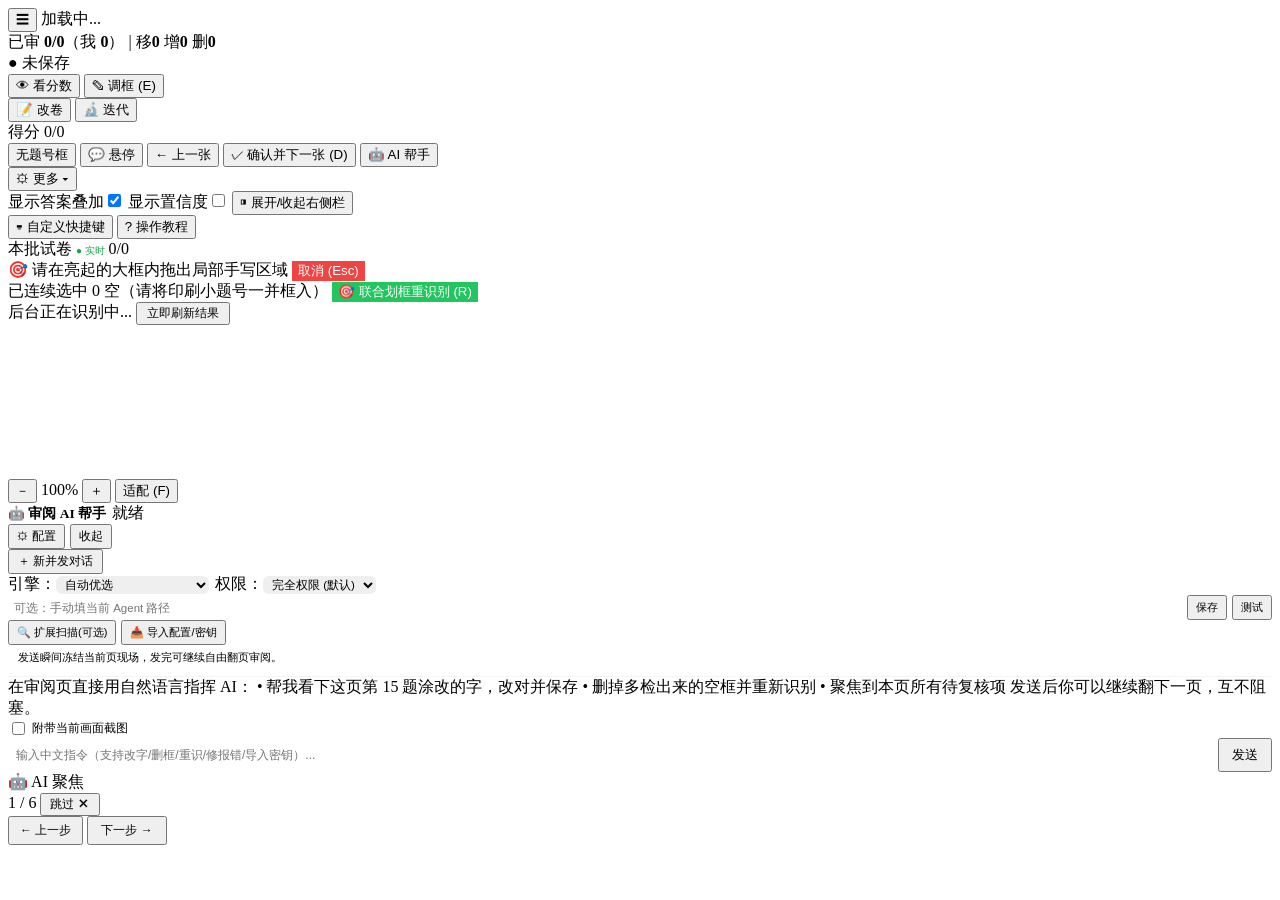
==== apps/review/index.html @ 0983d314 "refactor(review): split monolithic 8904 index.html into modular static assets (pure equivalence)" ====
<!doctype html>
<html lang="zh-CN">
<head>
<meta charset="utf-8">
<meta name="viewport" content="width=device-width, initial-scale=1">
<title>自动改卷 · 审阅与调框工作台</title>
<link rel="stylesheet" href="/asset/vendor/katex/katex.min.css">
<link rel="stylesheet" href="/static/review.css">
</head>
<body>
  <div class="topbar">
    <div class="top-left">
      <button id="btnToggleLeft" title="收起/展开页码栏">☰</button>
      <span class="page-title" id="topPageTitle">加载中...</span>
      <div class="workload-bar" id="workloadBar" title="审阅进度">
        <span>已审 <b id="wlPages">0/0</b>（我 <b id="wlMine">0</b>）</span>
        <span class="wl-edit-part" id="wlEditPart">
          <span class="w-sep">|</span>
          <span>移<b id="wlMove">0</b> 增<b id="wlAdd">0</b> 删<b id="wlDel">0</b></span>
        </span>
      </div>
      <span class="dirty-pill" id="dirtyPill">● 未保存</span>
    </div>

    <div class="top-center">
      <div class="mode-switch" id="modeSwitchPill" data-mode="view">
        <span class="mode-thumb"></span>
        <button class="mode-btn active" id="btnModeView">👁 看分数</button>
        <button class="mode-btn" id="btnModeEdit">✎ 调框 (E)</button>
      </div>
      <div class="work-pill" id="revWorkPill" data-work="grading" title="切换「改试卷模式」与「模型迭代模式」（同步 8888 工作台）">
        <span class="work-pill-thumb"></span>
        <button class="work-pill-btn active" type="button" data-work="grading">📝 改卷</button>
        <button class="work-pill-btn" type="button" data-work="iteration">🔬 迭代</button>
      </div>
      <span class="score-pill" id="topScorePill" title="当前页自动判分汇总">得分 0/0</span>
    </div>

    <div class="top-right">
      <button class="unmatched-pill" id="btnUnmatchedFills" type="button" title="未匹配到大题题号的填空框">无题号框</button>
      <button class="btn-warn" id="btnLowConf" style="display:none;" title="循环定位低置信度项 (L)">⚠ 低置</button>
      <button id="btnFillDisplayMode" title="切换填空题展示：悬停气泡（默认） / 左右双侧总览">💬 悬停</button>
      <button id="btnExportCsv" style="display:none;" title="导出整批成绩汇总 CSV">📊 成绩</button>
      <button id="btnPrev">← 上一张</button>
      <button class="btn-primary" id="btnSubmitNext">✓ 确认并下一张 (D)</button>
      <button class="btn-ai-soft" id="btnReviewAi" title="全局 AI 帮手（同构改题/调框/导入配置/离屏截图，不阻塞审阅）">🤖 AI 帮手</button>
      <div class="more-wrap">
        <button id="btnMoreMenu" title="显示选项、快捷键与教程">⚙ 更多 ▾</button>
        <div class="more-menu" id="moreMenu">
          <label class="more-item"><span>显示答案叠加</span><input type="checkbox" id="chkOverlay" checked></label>
          <label class="more-item"><span>显示置信度</span><input type="checkbox" id="chkConf"></label>
          <button class="more-item" id="btnToggleRight" type="button"><span>◨ 展开/收起右侧栏</span></button>
          <div class="more-sep"></div>
          <button class="more-item" id="btnKeybinds" type="button"><span>⌨ 自定义快捷键</span></button>
          <button class="more-item" id="btnGuide" type="button"><span>? 操作教程</span></button>
        </div>
      </div>
    </div>
  </div>

  <div class="workspace">
    <!-- 左栏：多人实时同步完整试卷列表 -->
    <aside class="sidebar-left" id="sidebarLeft">
      <div class="side-head">
        <span>本批试卷 <span id="liveSyncDot" title="每 3 秒自动同步多人审阅进度与锁定状态" style="color:#16a34a;font-size:10px;">● 实时</span></span>
        <span id="leftSummary">0/0</span>
      </div>
      <div class="page-list" id="pageList"></div>
    </aside>

    <!-- 中栏：绝对主视觉原卷画布 + 框内答案贴条叠层 -->
    <main class="stage-wrap">
      <div class="subbox-hud" id="subboxHud">
        <span id="subboxHudText">🎯 请在亮起的大框内拖出局部手写区域</span>
        <button id="btnCancelSubbox" type="button" style="background:#ef4444;color:#fff;border:none;">取消 (Esc)</button>
      </div>
      <div class="multi-blank-bar" id="multiBlankBar">
        <span id="multiBlankText">已连续选中 0 空（请将印刷小题号一并框入）</span>
        <button id="btnStartMultiSubbox" type="button" style="background:#22c55e;color:#fff;border:none;">🎯 联合划框重识别 (R)</button>
        <button id="btnClearMultiSel" type="button" style="background:rgba(255,255,255,0.18);color:#fff;border:none;">清空</button>
      </div>
      <div class="live-run-banner" id="liveRunBanner">
        <span id="liveRunBannerText">后台正在识别中...</span>
        <button id="btnRefreshNow" style="padding:2px 9px;font-size:11.5px;">立即刷新结果</button>
      </div>
      <div class="canvas-host" id="canvasHost">
        <canvas id="paperCanvas"></canvas>
        <div class="overlay-layer" id="overlayLayer"></div>
      </div>
      <div class="canvas-float-bar">
        <button id="btnZoomOut" title="缩小">－</button>
        <span class="zoom-val" id="zoomLabel">100%</span>
        <button id="btnZoomIn" title="放大">＋</button>
        <button id="btnFit">适配 (F)</button>
        <span id="canvasHint"></span>
      </div>
    </main>

    <!-- 右栏：看答案模式默认收起，调框模式自动展开 -->
    <aside class="sidebar-right collapsed" id="sidebarRight">
      <div class="right-scroll" id="rightBody"></div>
    </aside>
  </div>

  <!-- 8904 全局非阻塞 AI 帮手抽屉 -->
  <aside class="rev-ai-drawer hidden" id="reviewAiDrawer" aria-label="审阅 AI 帮手抽屉">
    <div class="rev-ai-head">
      <div style="display:flex;align-items:center;gap:6px">
        <strong style="font-size:13.5px">🤖 审阅 AI 帮手</strong>
        <span class="badge badge-todo" id="revAiBadge">就绪</span>
      </div>
      <div style="display:flex;gap:5px">
        <button id="btnRevAiCfg" type="button" style="padding:3px 7px;font-size:11.5px">⚙ 配置</button>
        <button id="btnRevAiClose" type="button" style="padding:3px 7px;font-size:11.5px">收起</button>
      </div>
    </div>
    <div class="rev-ai-tabs" id="revAiTabs">
      <button id="btnRevNewChat" type="button" style="padding:3px 8px;font-size:11.5px">＋ 新并发对话</button>
    </div>
    <div class="rev-ai-cfg hidden" id="revAiCfg">
      <div style="display:flex;gap:6px;flex-wrap:wrap;align-items:center">
        <label>引擎：<select id="revAiProvider" style="padding:2px 5px;border:1px solid var(--line);border-radius:6px;font-size:11.5px">
          <option value="auto">自动优选</option>
          <option value="zcode">ZCode (智谱)</option>
          <option value="opencode">OpenCode</option>
          <option value="workbuddy">WorkBuddy/CodeBuddy</option>
          <option value="doubao">豆包 / Trae CLI</option>
          <option value="antigravity">Antigravity (agy)</option>
          <option value="custom">自定义模板</option>
        </select></label>
        <label>权限：<select id="revAiMode" style="padding:2px 5px;border:1px solid var(--line);border-radius:6px;font-size:11.5px">
          <option value="yolo" selected>完全权限 (默认)</option>
          <option value="guarded">受控 (guarded)</option>
          <option value="plan">仅诊断 (plan)</option>
        </select></label>
      </div>
      <div style="display:flex;gap:5px;align-items:center">
        <input id="revAiPathInput" type="text" placeholder="可选：手动填当前 Agent 路径" style="flex:1;padding:3px 6px;border:1px solid var(--line);border-radius:6px;font-size:11.5px">
        <button id="btnRevSavePath" type="button" style="padding:3px 7px;font-size:11px">保存</button>
        <button id="btnRevTestAgent" type="button" style="padding:3px 7px;font-size:11px">测试</button>
      </div>
      <div style="display:flex;gap:5px;align-items:center;flex-wrap:wrap">
        <button id="btnRevDeepScan" type="button" style="padding:3px 7px;font-size:11px">🔍 扩展扫描(可选)</button>
        <button id="btnRevImportCfg" type="button" style="padding:3px 7px;font-size:11px">📥 导入配置/密钥</button>
        <input id="revCfgFile" type="file" accept=".json,.env,.txt" style="display:none">
        <span id="revAiScanMsg" style="color:var(--muted);font-size:11px"></span>
      </div>
    </div>
    <div id="revAiHint" style="padding:5px 10px;border-bottom:1px solid var(--line-soft);font-size:11px;color:var(--muted);background:#fff">发送瞬间冻结当前页现场，发完可继续自由翻页审阅。</div>
    <div id="revAiMeta" style="padding:3px 10px;font-size:10.5px;color:var(--muted);background:#fff;border-bottom:1px solid #f1f5f9"></div>
    <div class="rev-ai-body" id="revAiBody">
      <div class="rev-ai-msg assistant">在审阅页直接用自然语言指挥 AI：
• 帮我看下这页第 15 题涂改的字，改对并保存
• 删掉多检出来的空框并重新识别
• 聚焦到本页所有待复核项
发送后你可以继续翻下一页，互不阻塞。</div>
    </div>
    <div class="rev-ai-foot">
      <div style="display:flex;justify-content:space-between;align-items:center;font-size:11.5px">
        <label style="display:inline-flex;align-items:center;gap:4px;color:var(--muted);cursor:pointer" title="默认仅传文字快照，AI 需要时自动调 capture 截高清试卷图或 UI 图；勾选后发送即附带实时截图并精简提示词">
          <input id="chkRevAiShot" type="checkbox"> 附带当前画面截图
        </label>
        <button id="btnRevAiStop" type="button" class="btn-danger" style="display:none;padding:2px 8px;font-size:11px">■ 停止</button>
      </div>
      <div style="display:flex;gap:6px">
        <input id="revAiInput" type="text" placeholder="输入中文指令（支持改字/删框/重识/修报错/导入密钥）..." style="flex:1;padding:6px 8px;border:1px solid var(--line);border-radius:8px;font-size:12px">
        <button class="btn-primary" id="btnRevAiSend" type="button" style="padding:6px 12px">发送</button>
      </div>
    </div>
  </aside>
  <div class="rev-focus-ring hidden" id="revFocusRing"><span class="rev-focus-tag" id="revFocusTag">🤖 AI 聚焦</span></div>

  <!-- 游戏风键位设置弹窗（支持主/副双键位 + 鼠标手势说明） -->
  <dialog class="kb-dlg" id="kbDialog">
    <div style="display:flex;justify-content:space-between;align-items:center;">
      <h3 style="margin:0;font-size:16px;">⌨ 自定义快捷键（主/副双键位）</h3>
      <button id="btnCloseKb">关闭</button>
    </div>
    <div class="kb-mouse-tip">
      <b>鼠标手势（全模式自动兼容，与标注工具手感一致）：</b><br>
      • <b>调框画新框 / 选中</b>：<b>左键长按拖动</b>直接画新框（在大框内部也能直接划）；<b>左键单击</b>选中框，选中后拖边/角缩放、拖框内移动（Esc 取消选中）<br>
      • <b>平移画布</b>：鼠标<b>中键拖动</b>（CAD 习惯）或 <b>右键拖动</b> 或 <b>空格+左键拖动</b><br>
      • <b>删框（调框模式）</b>：<b>右键短按单击</b>框直接删除并消卡（拖动则平移，互不冲突）<br>
      • <b>临时透视原图</b>：按住 <b>Alt</b> 暂时隐藏答案浮层，松开恢复
    </div>
    <div style="font-size:12px;color:var(--muted);margin-top:8px;">左键点击任意槽位后按新键盘键绑定；<b>右键点击槽位</b>可清空该键位（每个操作可同时绑主/副两个键）。</div>
    <div class="kb-list" id="kbList"></div>
    <div style="display:flex;justify-content:space-between;align-items:center;">
      <button id="btnResetKb">恢复默认键位</button>
      <button class="btn-primary" id="btnDoneKb">完成</button>
    </div>
  </dialog>

  <!-- 交互式同步聚光灯新手引导 -->
  <div class="tour-spotlight" id="tourSpot"></div>
  <div class="tour-pop" id="tourPop">
    <div class="tour-head">
      <span class="tour-step-badge" id="tourStepBadge">1 / 6</span>
      <button id="tourClose" style="padding:2px 8px;font-size:11.5px;">跳过 ✕</button>
    </div>
    <div class="tour-title" id="tourTitle"></div>
    <div class="tour-desc" id="tourDesc"></div>
    <div class="tour-try-row" id="tourTryRow" style="display:none;"></div>
    <div class="tour-foot">
      <button id="tourPrev" style="padding:4px 10px;font-size:12px;">← 上一步</button>
      <button class="btn-primary" id="tourNext" style="padding:4px 12px;font-size:12px;">下一步 →</button>
    </div>
  </div>

  <div class="toast" id="toast"></div>

<script src="/asset/vendor/katex/katex.min.js"></script>
<script>const TOKEN='__TOKEN__';</script>
<script src="/static/state.js"></script>
<script src="/static/pages.js"></script>
<script src="/static/overlay.js"></script>
<script src="/static/right_panel.js"></script>
<script src="/static/canvas.js"></script>
<script src="/static/interact.js"></script>
<script src="/static/controls.js"></script>
<script src="/static/ai_drawer.js"></script>
</body>
</html>
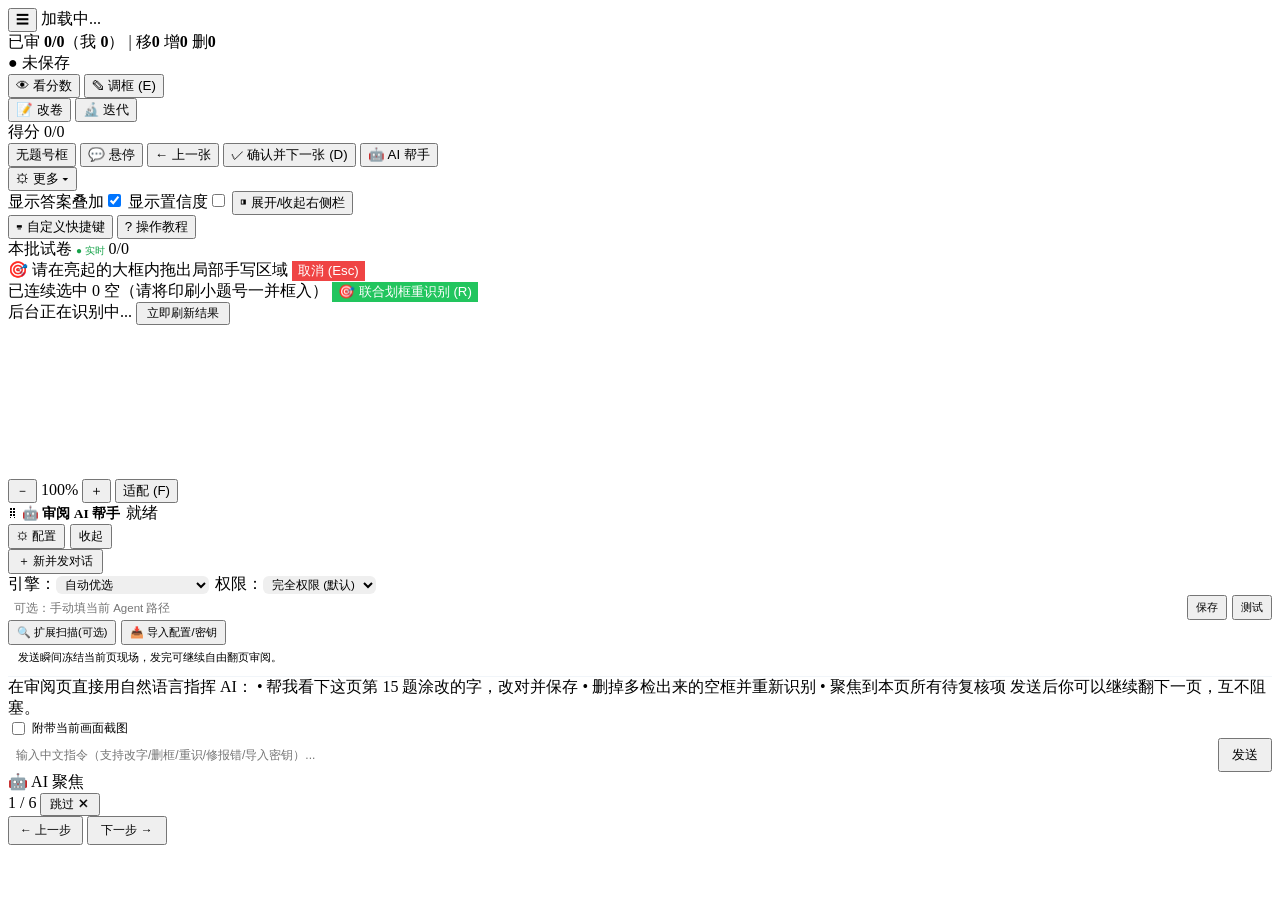
==== commit e701ee5b: "feat(review): fix hover popover pin, replace floating overview with docked right panel, add shared d" ====
--- a/apps/review/index.html
+++ b/apps/review/index.html
@@ -39,7 +39,7 @@
     <div class="top-right">
       <button class="unmatched-pill" id="btnUnmatchedFills" type="button" title="未匹配到大题题号的填空框">无题号框</button>
       <button class="btn-warn" id="btnLowConf" style="display:none;" title="循环定位低置信度项 (L)">⚠ 低置</button>
-      <button id="btnFillDisplayMode" title="切换填空题展示：悬停气泡（默认） / 左右双侧总览">💬 悬停</button>
+      <button id="btnFillDisplayMode" title="切换填空题展示：悬停气泡（点框固定） / 右侧整页总览栏">💬 悬停</button>
       <button id="btnExportCsv" style="display:none;" title="导出整批成绩汇总 CSV">📊 成绩</button>
       <button id="btnPrev">← 上一张</button>
       <button class="btn-primary" id="btnSubmitNext">✓ 确认并下一张 (D)</button>
@@ -102,10 +102,11 @@
     </aside>
   </div>
 
-  <!-- 8904 全局非阻塞 AI 帮手抽屉 -->
+  <!-- 8904 全局非阻塞 AI 帮手抽屉（支持拖拽与右下角缩放） -->
   <aside class="rev-ai-drawer hidden" id="reviewAiDrawer" aria-label="审阅 AI 帮手抽屉">
-    <div class="rev-ai-head">
+    <div class="rev-ai-head" id="revAiDrawerHead" title="按住此处拖动位置 · 双击复位">
       <div style="display:flex;align-items:center;gap:6px">
+        <span class="rev-ai-grip" aria-hidden="true">⠿</span>
         <strong style="font-size:13.5px">🤖 审阅 AI 帮手</strong>
         <span class="badge badge-todo" id="revAiBadge">就绪</span>
       </div>
@@ -167,6 +168,7 @@
         <button class="btn-primary" id="btnRevAiSend" type="button" style="padding:6px 12px">发送</button>
       </div>
     </div>
+    <div class="rev-ai-resize-handle" id="revAiResizeHandle" title="拖动调整窗口大小"></div>
   </aside>
   <div class="rev-focus-ring hidden" id="revFocusRing"><span class="rev-focus-tag" id="revFocusTag">🤖 AI 聚焦</span></div>
 
@@ -218,6 +220,7 @@
 <script src="/static/canvas.js"></script>
 <script src="/static/interact.js"></script>
 <script src="/static/controls.js"></script>
+<script src="/shared/draggable_drawer.js"></script>
 <script src="/static/ai_drawer.js"></script>
 </body>
 </html>
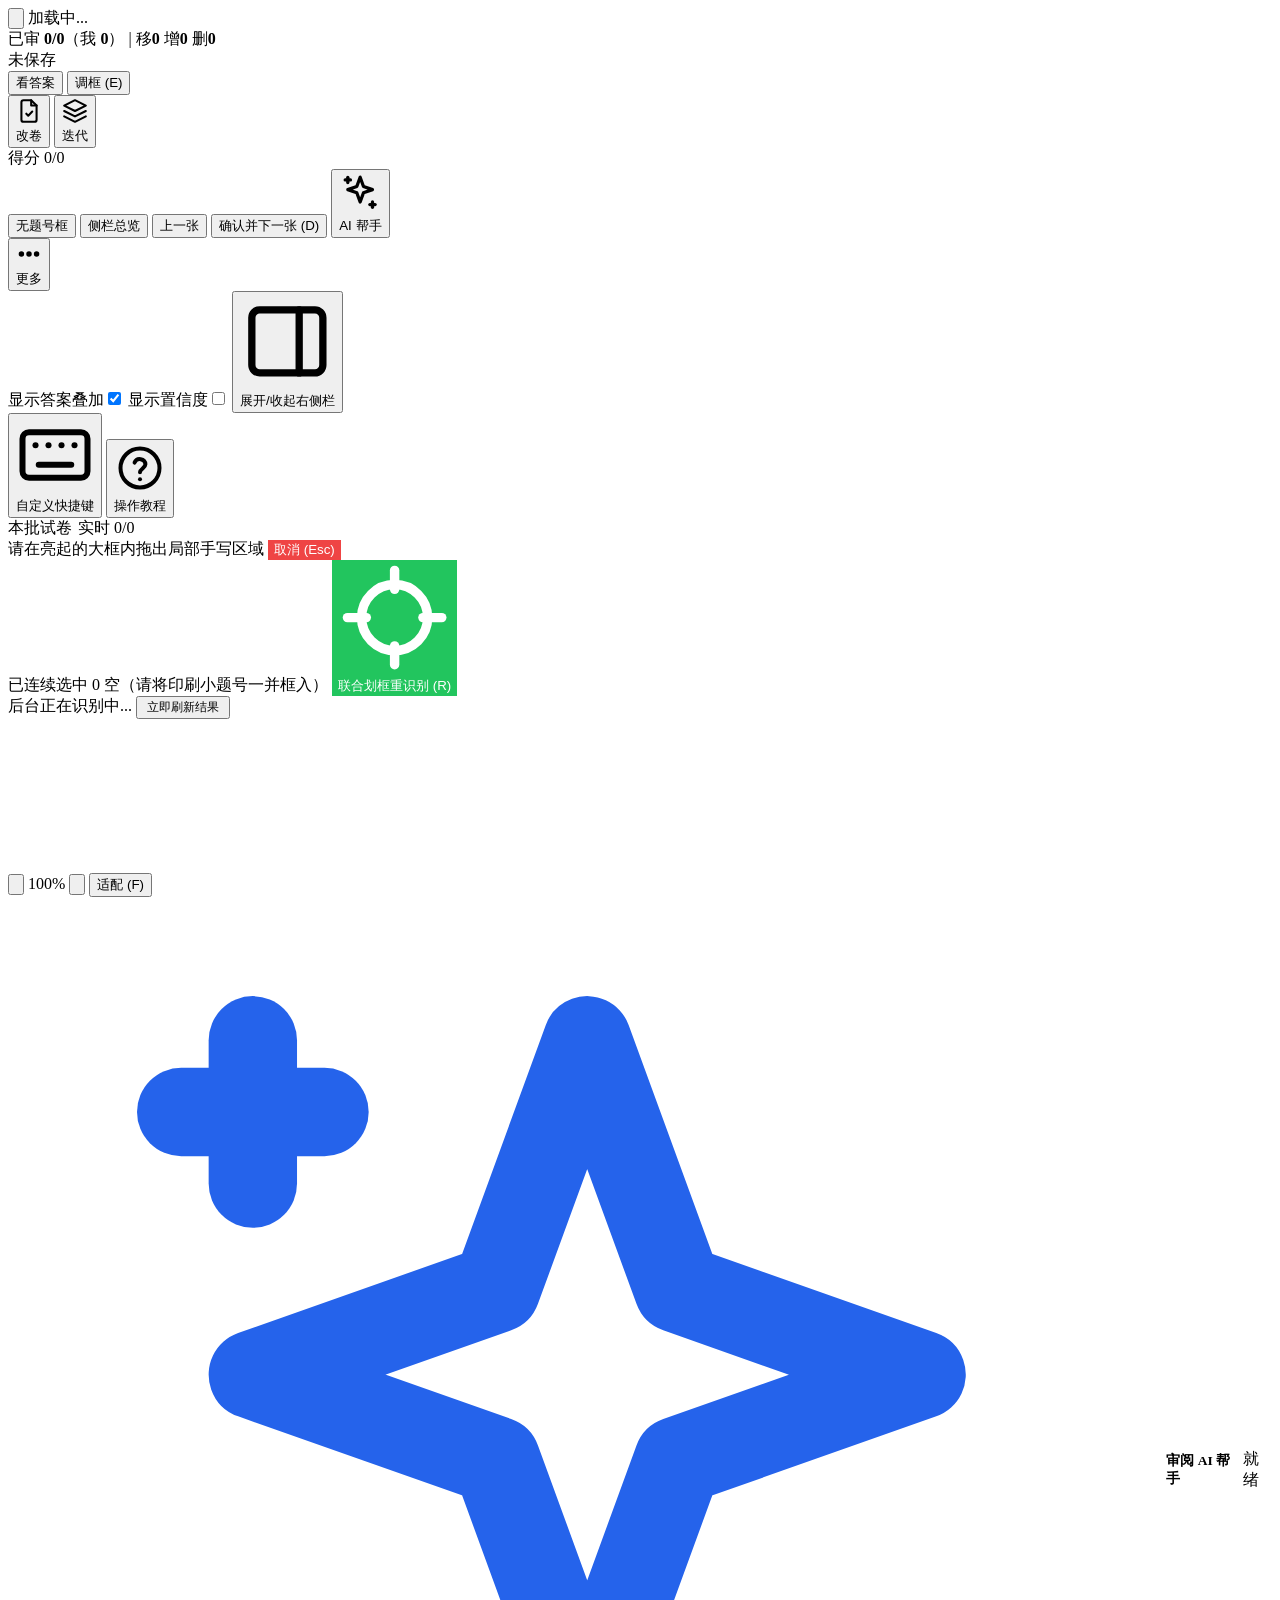
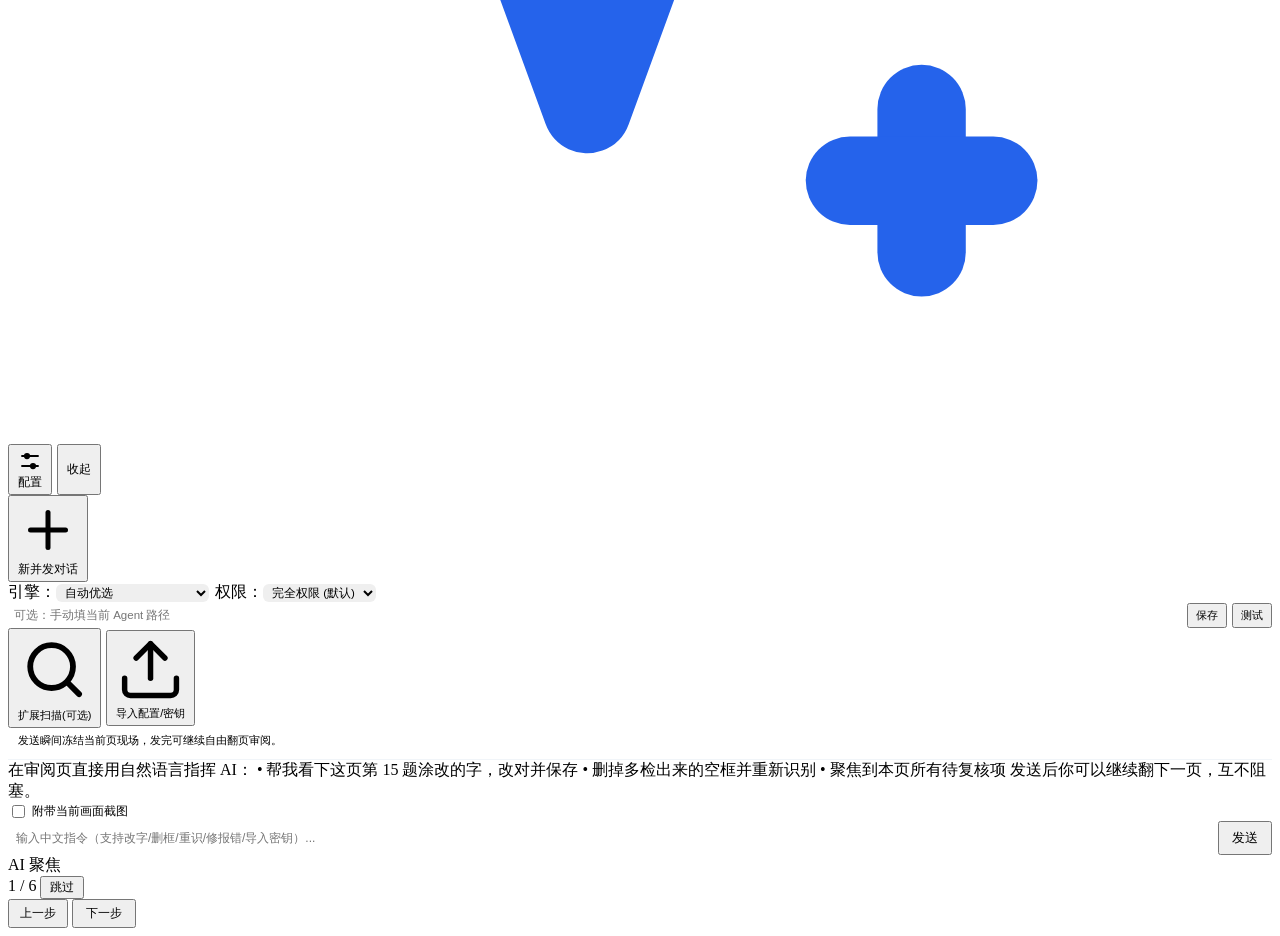
==== commit b6a08448: "polish(review): spotlight hover dim/mask, overview hover popovers, larger pills, SVG icons" ====
--- a/apps/review/index.html
+++ b/apps/review/index.html
@@ -10,7 +10,7 @@
 <body>
   <div class="topbar">
     <div class="top-left">
-      <button id="btnToggleLeft" title="收起/展开页码栏">☰</button>
+      <button id="btnToggleLeft" class="btn-icon" title="收起/展开页码栏"><svg class="ui-ico" viewBox="0 0 24 24" fill="none" stroke="currentColor" stroke-width="1.85" stroke-linecap="round" stroke-linejoin="round" aria-hidden="true"><rect x="3" y="4" width="18" height="16" rx="2"/><line x1="9" y1="4" x2="9" y2="20"/></svg></button>
       <span class="page-title" id="topPageTitle">加载中...</span>
       <div class="workload-bar" id="workloadBar" title="审阅进度">
         <span>已审 <b id="wlPages">0/0</b>（我 <b id="wlMine">0</b>）</span>
@@ -19,40 +19,40 @@
           <span>移<b id="wlMove">0</b> 增<b id="wlAdd">0</b> 删<b id="wlDel">0</b></span>
         </span>
       </div>
-      <span class="dirty-pill" id="dirtyPill">● 未保存</span>
+      <span class="dirty-pill" id="dirtyPill"><i class="status-dot warn"></i>未保存</span>
     </div>
 
     <div class="top-center">
       <div class="mode-switch" id="modeSwitchPill" data-mode="view">
         <span class="mode-thumb"></span>
-        <button class="mode-btn active" id="btnModeView">👁 看分数</button>
-        <button class="mode-btn" id="btnModeEdit">✎ 调框 (E)</button>
+        <button class="mode-btn active" id="btnModeView">看答案</button>
+        <button class="mode-btn" id="btnModeEdit">调框 (E)</button>
       </div>
       <div class="work-pill" id="revWorkPill" data-work="grading" title="切换「改试卷模式」与「模型迭代模式」（同步 8888 工作台）">
         <span class="work-pill-thumb"></span>
-        <button class="work-pill-btn active" type="button" data-work="grading">📝 改卷</button>
-        <button class="work-pill-btn" type="button" data-work="iteration">🔬 迭代</button>
+        <button class="work-pill-btn active" type="button" data-work="grading"><svg class="ui-ico ui-ico-sm" viewBox="0 0 24 24" fill="none" stroke="currentColor" stroke-width="1.9" stroke-linecap="round" stroke-linejoin="round" aria-hidden="true"><path d="M14 2H7a2 2 0 0 0-2 2v16a2 2 0 0 0 2 2h10a2 2 0 0 0 2-2V7Z"/><path d="M14 2v5h5"/><path d="m9.5 14.5 1.8 1.8 3.7-3.8"/></svg><span>改卷</span></button>
+        <button class="work-pill-btn" type="button" data-work="iteration"><svg class="ui-ico ui-ico-sm" viewBox="0 0 24 24" fill="none" stroke="currentColor" stroke-width="1.9" stroke-linecap="round" stroke-linejoin="round" aria-hidden="true"><polygon points="12 2 2 7 12 12 22 7 12 2"/><polyline points="2 12 12 17 22 12"/><polyline points="2 17 12 22 22 17"/></svg><span>迭代</span></button>
       </div>
       <span class="score-pill" id="topScorePill" title="当前页自动判分汇总">得分 0/0</span>
     </div>
 
     <div class="top-right">
       <button class="unmatched-pill" id="btnUnmatchedFills" type="button" title="未匹配到大题题号的填空框">无题号框</button>
-      <button class="btn-warn" id="btnLowConf" style="display:none;" title="循环定位低置信度项 (L)">⚠ 低置</button>
-      <button id="btnFillDisplayMode" title="切换填空题展示：悬停气泡（点框固定） / 右侧整页总览栏">💬 悬停</button>
-      <button id="btnExportCsv" style="display:none;" title="导出整批成绩汇总 CSV">📊 成绩</button>
-      <button id="btnPrev">← 上一张</button>
-      <button class="btn-primary" id="btnSubmitNext">✓ 确认并下一张 (D)</button>
-      <button class="btn-ai-soft" id="btnReviewAi" title="全局 AI 帮手（同构改题/调框/导入配置/离屏截图，不阻塞审阅）">🤖 AI 帮手</button>
+      <button class="btn-warn" id="btnLowConf" style="display:none;" title="循环定位低置信度项 (L)">低置</button>
+      <button id="btnFillDisplayMode" title="展开或收起右侧整页答案总览栏（展开与收起时，卷面悬停与点击固定看答案均可用）">侧栏总览</button>
+      <button id="btnExportCsv" style="display:none;" title="导出整批成绩汇总 CSV"><svg class="ui-ico" viewBox="0 0 24 24" fill="none" stroke="currentColor" stroke-width="1.85" stroke-linecap="round" stroke-linejoin="round" aria-hidden="true"><path d="M21 15v4a2 2 0 0 1-2 2H5a2 2 0 0 1-2-2v-4"/><polyline points="7 10 12 15 17 10"/><line x1="12" y1="15" x2="12" y2="3"/></svg><span>成绩</span></button>
+      <button id="btnPrev">上一张</button>
+      <button class="btn-primary" id="btnSubmitNext">确认并下一张 (D)</button>
+      <button class="btn-ai-soft" id="btnReviewAi" title="全局 AI 帮手（同构改题/调框/导入配置/离屏截图，不阻塞审阅）"><svg class="ui-ico" viewBox="0 0 24 24" fill="none" stroke="currentColor" stroke-width="1.85" stroke-linecap="round" stroke-linejoin="round" aria-hidden="true"><path d="m12 3-1.9 5.2L5 10l5.1 1.8L12 17l1.9-5.2L19 10l-5.1-1.8Z"/><path d="M5 3v3"/><path d="M3.5 4.5h3"/><path d="M19 17v3"/><path d="M17.5 18.5h3"/></svg><span>AI 帮手</span></button>
       <div class="more-wrap">
-        <button id="btnMoreMenu" title="显示选项、快捷键与教程">⚙ 更多 ▾</button>
+        <button id="btnMoreMenu" title="显示选项、快捷键与教程"><svg class="ui-ico" viewBox="0 0 24 24" fill="none" stroke="currentColor" stroke-width="1.85" stroke-linecap="round" stroke-linejoin="round" aria-hidden="true"><circle cx="5" cy="12" r="1.6" fill="currentColor"/><circle cx="12" cy="12" r="1.6" fill="currentColor"/><circle cx="19" cy="12" r="1.6" fill="currentColor"/></svg><span>更多</span></button>
         <div class="more-menu" id="moreMenu">
           <label class="more-item"><span>显示答案叠加</span><input type="checkbox" id="chkOverlay" checked></label>
           <label class="more-item"><span>显示置信度</span><input type="checkbox" id="chkConf"></label>
-          <button class="more-item" id="btnToggleRight" type="button"><span>◨ 展开/收起右侧栏</span></button>
+          <button class="more-item" id="btnToggleRight" type="button"><span class="more-item-label"><svg class="ui-ico" viewBox="0 0 24 24" fill="none" stroke="currentColor" stroke-width="1.85" stroke-linecap="round" stroke-linejoin="round" aria-hidden="true"><rect x="3" y="4" width="18" height="16" rx="2"/><line x1="15" y1="4" x2="15" y2="20"/></svg>展开/收起右侧栏</span></button>
           <div class="more-sep"></div>
-          <button class="more-item" id="btnKeybinds" type="button"><span>⌨ 自定义快捷键</span></button>
-          <button class="more-item" id="btnGuide" type="button"><span>? 操作教程</span></button>
+          <button class="more-item" id="btnKeybinds" type="button"><span class="more-item-label"><svg class="ui-ico" viewBox="0 0 24 24" fill="none" stroke="currentColor" stroke-width="1.85" stroke-linecap="round" stroke-linejoin="round" aria-hidden="true"><rect x="2" y="5" width="20" height="14" rx="2"/><line x1="6" y1="9" x2="6.01" y2="9"/><line x1="10" y1="9" x2="10.01" y2="9"/><line x1="14" y1="9" x2="14.01" y2="9"/><line x1="18" y1="9" x2="18.01" y2="9"/><line x1="7" y1="15" x2="17" y2="15"/></svg>自定义快捷键</span></button>
+          <button class="more-item" id="btnGuide" type="button"><span class="more-item-label"><svg class="ui-ico" viewBox="0 0 24 24" fill="none" stroke="currentColor" stroke-width="1.85" stroke-linecap="round" stroke-linejoin="round" aria-hidden="true"><circle cx="12" cy="12" r="9"/><path d="M9.5 9.5a2.6 2.6 0 0 1 5 .8c0 1.7-2.5 2.1-2.5 3.7"/><line x1="12" y1="17.2" x2="12.01" y2="17.2"/></svg>操作教程</span></button>
         </div>
       </div>
     </div>
@@ -62,7 +62,7 @@
     <!-- 左栏：多人实时同步完整试卷列表 -->
     <aside class="sidebar-left" id="sidebarLeft">
       <div class="side-head">
-        <span>本批试卷 <span id="liveSyncDot" title="每 3 秒自动同步多人审阅进度与锁定状态" style="color:#16a34a;font-size:10px;">● 实时</span></span>
+        <span style="display:inline-flex;align-items:center;gap:6px;">本批试卷 <span id="liveSyncDot" title="每 3 秒自动同步多人审阅进度与锁定状态" class="live-sync-tag"><i class="status-dot ok"></i>实时</span></span>
         <span id="leftSummary">0/0</span>
       </div>
       <div class="page-list" id="pageList"></div>
@@ -71,12 +71,12 @@
     <!-- 中栏：绝对主视觉原卷画布 + 框内答案贴条叠层 -->
     <main class="stage-wrap">
       <div class="subbox-hud" id="subboxHud">
-        <span id="subboxHudText">🎯 请在亮起的大框内拖出局部手写区域</span>
+        <span id="subboxHudText">请在亮起的大框内拖出局部手写区域</span>
         <button id="btnCancelSubbox" type="button" style="background:#ef4444;color:#fff;border:none;">取消 (Esc)</button>
       </div>
       <div class="multi-blank-bar" id="multiBlankBar">
         <span id="multiBlankText">已连续选中 0 空（请将印刷小题号一并框入）</span>
-        <button id="btnStartMultiSubbox" type="button" style="background:#22c55e;color:#fff;border:none;">🎯 联合划框重识别 (R)</button>
+        <button id="btnStartMultiSubbox" type="button" style="background:#22c55e;color:#fff;border:none;"><svg class="ui-ico ui-ico-sm" viewBox="0 0 24 24" fill="none" stroke="currentColor" stroke-width="2" stroke-linecap="round" stroke-linejoin="round" aria-hidden="true"><circle cx="12" cy="12" r="7"/><line x1="12" y1="2" x2="12" y2="6"/><line x1="12" y1="18" x2="12" y2="22"/><line x1="2" y1="12" x2="6" y2="12"/><line x1="18" y1="12" x2="22" y2="12"/></svg><span>联合划框重识别 (R)</span></button>
         <button id="btnClearMultiSel" type="button" style="background:rgba(255,255,255,0.18);color:#fff;border:none;">清空</button>
       </div>
       <div class="live-run-banner" id="liveRunBanner">
@@ -88,15 +88,15 @@
         <div class="overlay-layer" id="overlayLayer"></div>
       </div>
       <div class="canvas-float-bar">
-        <button id="btnZoomOut" title="缩小">－</button>
+        <button id="btnZoomOut" class="btn-icon-sm" title="缩小"><svg class="ui-ico ui-ico-sm" viewBox="0 0 24 24" fill="none" stroke="currentColor" stroke-width="2.1" stroke-linecap="round" aria-hidden="true"><line x1="5" y1="12" x2="19" y2="12"/></svg></button>
         <span class="zoom-val" id="zoomLabel">100%</span>
-        <button id="btnZoomIn" title="放大">＋</button>
+        <button id="btnZoomIn" class="btn-icon-sm" title="放大"><svg class="ui-ico ui-ico-sm" viewBox="0 0 24 24" fill="none" stroke="currentColor" stroke-width="2.1" stroke-linecap="round" aria-hidden="true"><line x1="12" y1="5" x2="12" y2="19"/><line x1="5" y1="12" x2="19" y2="12"/></svg></button>
         <button id="btnFit">适配 (F)</button>
         <span id="canvasHint"></span>
       </div>
     </main>
 
-    <!-- 右栏：看答案模式默认收起，调框模式自动展开 -->
+    <!-- 右栏：侧栏总览开启或调框模式时平滑展开 -->
     <aside class="sidebar-right collapsed" id="sidebarRight">
       <div class="right-scroll" id="rightBody"></div>
     </aside>
@@ -106,17 +106,18 @@
   <aside class="rev-ai-drawer hidden" id="reviewAiDrawer" aria-label="审阅 AI 帮手抽屉">
     <div class="rev-ai-head" id="revAiDrawerHead" title="按住此处拖动位置 · 双击复位">
       <div style="display:flex;align-items:center;gap:6px">
-        <span class="rev-ai-grip" aria-hidden="true">⠿</span>
-        <strong style="font-size:13.5px">🤖 审阅 AI 帮手</strong>
+        <span class="rev-ai-grip" aria-hidden="true"><svg class="ui-ico" viewBox="0 0 24 24" fill="none" stroke="currentColor" stroke-width="1.85" aria-hidden="true"><circle cx="9" cy="6" r="1.2" fill="currentColor"/><circle cx="15" cy="6" r="1.2" fill="currentColor"/><circle cx="9" cy="12" r="1.2" fill="currentColor"/><circle cx="15" cy="12" r="1.2" fill="currentColor"/><circle cx="9" cy="18" r="1.2" fill="currentColor"/><circle cx="15" cy="18" r="1.2" fill="currentColor"/></svg></span>
+        <svg class="ui-ico" style="color:#2563eb" viewBox="0 0 24 24" fill="none" stroke="currentColor" stroke-width="1.85" stroke-linecap="round" stroke-linejoin="round" aria-hidden="true"><path d="m12 3-1.9 5.2L5 10l5.1 1.8L12 17l1.9-5.2L19 10l-5.1-1.8Z"/><path d="M5 3v3"/><path d="M3.5 4.5h3"/><path d="M19 17v3"/><path d="M17.5 18.5h3"/></svg>
+        <strong style="font-size:13.5px">审阅 AI 帮手</strong>
         <span class="badge badge-todo" id="revAiBadge">就绪</span>
       </div>
       <div style="display:flex;gap:5px">
-        <button id="btnRevAiCfg" type="button" style="padding:3px 7px;font-size:11.5px">⚙ 配置</button>
-        <button id="btnRevAiClose" type="button" style="padding:3px 7px;font-size:11.5px">收起</button>
+        <button id="btnRevAiCfg" type="button" style="padding:3px 8px;font-size:11.5px"><svg class="ui-ico ui-ico-sm" viewBox="0 0 24 24" fill="none" stroke="currentColor" stroke-width="1.85" stroke-linecap="round" aria-hidden="true"><line x1="4" y1="7" x2="20" y2="7"/><circle cx="9" cy="7" r="2.2" fill="currentColor"/><line x1="4" y1="17" x2="20" y2="17"/><circle cx="15" cy="17" r="2.2" fill="currentColor"/></svg><span>配置</span></button>
+        <button id="btnRevAiClose" type="button" style="padding:3px 8px;font-size:11.5px">收起</button>
       </div>
     </div>
     <div class="rev-ai-tabs" id="revAiTabs">
-      <button id="btnRevNewChat" type="button" style="padding:3px 8px;font-size:11.5px">＋ 新并发对话</button>
+      <button id="btnRevNewChat" type="button" style="padding:3px 8px;font-size:11.5px"><svg class="ui-ico ui-ico-sm" viewBox="0 0 24 24" fill="none" stroke="currentColor" stroke-width="2" stroke-linecap="round" aria-hidden="true"><line x1="12" y1="5" x2="12" y2="19"/><line x1="5" y1="12" x2="19" y2="12"/></svg><span>新并发对话</span></button>
     </div>
     <div class="rev-ai-cfg hidden" id="revAiCfg">
       <div style="display:flex;gap:6px;flex-wrap:wrap;align-items:center">
@@ -141,8 +142,8 @@
         <button id="btnRevTestAgent" type="button" style="padding:3px 7px;font-size:11px">测试</button>
       </div>
       <div style="display:flex;gap:5px;align-items:center;flex-wrap:wrap">
-        <button id="btnRevDeepScan" type="button" style="padding:3px 7px;font-size:11px">🔍 扩展扫描(可选)</button>
-        <button id="btnRevImportCfg" type="button" style="padding:3px 7px;font-size:11px">📥 导入配置/密钥</button>
+        <button id="btnRevDeepScan" type="button" style="padding:3px 8px;font-size:11px"><svg class="ui-ico ui-ico-sm" viewBox="0 0 24 24" fill="none" stroke="currentColor" stroke-width="1.9" stroke-linecap="round" aria-hidden="true"><circle cx="11" cy="11" r="7"/><line x1="20" y1="20" x2="16.2" y2="16.2"/></svg><span>扩展扫描(可选)</span></button>
+        <button id="btnRevImportCfg" type="button" style="padding:3px 8px;font-size:11px"><svg class="ui-ico ui-ico-sm" viewBox="0 0 24 24" fill="none" stroke="currentColor" stroke-width="1.9" stroke-linecap="round" stroke-linejoin="round" aria-hidden="true"><path d="M21 15v4a2 2 0 0 1-2 2H5a2 2 0 0 1-2-2v-4"/><polyline points="17 8 12 3 7 8"/><line x1="12" y1="3" x2="12" y2="15"/></svg><span>导入配置/密钥</span></button>
         <input id="revCfgFile" type="file" accept=".json,.env,.txt" style="display:none">
         <span id="revAiScanMsg" style="color:var(--muted);font-size:11px"></span>
       </div>
@@ -161,7 +162,7 @@
         <label style="display:inline-flex;align-items:center;gap:4px;color:var(--muted);cursor:pointer" title="默认仅传文字快照，AI 需要时自动调 capture 截高清试卷图或 UI 图；勾选后发送即附带实时截图并精简提示词">
           <input id="chkRevAiShot" type="checkbox"> 附带当前画面截图
         </label>
-        <button id="btnRevAiStop" type="button" class="btn-danger" style="display:none;padding:2px 8px;font-size:11px">■ 停止</button>
+        <button id="btnRevAiStop" type="button" class="btn-danger" style="display:none;padding:2px 8px;font-size:11px"><svg class="ui-ico ui-ico-sm" viewBox="0 0 24 24" fill="none" stroke="currentColor" stroke-width="1.8" aria-hidden="true"><rect x="6" y="6" width="12" height="12" rx="1.5" fill="currentColor"/></svg><span>停止</span></button>
       </div>
       <div style="display:flex;gap:6px">
         <input id="revAiInput" type="text" placeholder="输入中文指令（支持改字/删框/重识/修报错/导入密钥）..." style="flex:1;padding:6px 8px;border:1px solid var(--line);border-radius:8px;font-size:12px">
@@ -170,12 +171,12 @@
     </div>
     <div class="rev-ai-resize-handle" id="revAiResizeHandle" title="拖动调整窗口大小"></div>
   </aside>
-  <div class="rev-focus-ring hidden" id="revFocusRing"><span class="rev-focus-tag" id="revFocusTag">🤖 AI 聚焦</span></div>
+  <div class="rev-focus-ring hidden" id="revFocusRing"><span class="rev-focus-tag" id="revFocusTag">AI 聚焦</span></div>
 
   <!-- 游戏风键位设置弹窗（支持主/副双键位 + 鼠标手势说明） -->
   <dialog class="kb-dlg" id="kbDialog">
     <div style="display:flex;justify-content:space-between;align-items:center;">
-      <h3 style="margin:0;font-size:16px;">⌨ 自定义快捷键（主/副双键位）</h3>
+      <h3 style="margin:0;font-size:16px;display:inline-flex;align-items:center;gap:7px;"><svg class="ui-ico" style="width:16px;height:16px;color:var(--brand)" viewBox="0 0 24 24" fill="none" stroke="currentColor" stroke-width="1.85" stroke-linecap="round" stroke-linejoin="round" aria-hidden="true"><rect x="2" y="5" width="20" height="14" rx="2"/><line x1="6" y1="9" x2="6.01" y2="9"/><line x1="10" y1="9" x2="10.01" y2="9"/><line x1="14" y1="9" x2="14.01" y2="9"/><line x1="18" y1="9" x2="18.01" y2="9"/><line x1="7" y1="15" x2="17" y2="15"/></svg><span>自定义快捷键（主/副双键位）</span></h3>
       <button id="btnCloseKb">关闭</button>
     </div>
     <div class="kb-mouse-tip">
@@ -198,14 +199,14 @@
   <div class="tour-pop" id="tourPop">
     <div class="tour-head">
       <span class="tour-step-badge" id="tourStepBadge">1 / 6</span>
-      <button id="tourClose" style="padding:2px 8px;font-size:11.5px;">跳过 ✕</button>
+      <button id="tourClose" style="padding:2px 8px;font-size:11.5px;">跳过</button>
     </div>
     <div class="tour-title" id="tourTitle"></div>
     <div class="tour-desc" id="tourDesc"></div>
     <div class="tour-try-row" id="tourTryRow" style="display:none;"></div>
     <div class="tour-foot">
-      <button id="tourPrev" style="padding:4px 10px;font-size:12px;">← 上一步</button>
-      <button class="btn-primary" id="tourNext" style="padding:4px 12px;font-size:12px;">下一步 →</button>
+      <button id="tourPrev" style="padding:4px 10px;font-size:12px;">上一步</button>
+      <button class="btn-primary" id="tourNext" style="padding:4px 12px;font-size:12px;">下一步</button>
     </div>
   </div>
 
@@ -213,6 +214,7 @@
 
 <script src="/asset/vendor/katex/katex.min.js"></script>
 <script>const TOKEN='__TOKEN__';</script>
+<script src="/shared/icons.js"></script>
 <script src="/static/state.js"></script>
 <script src="/static/pages.js"></script>
 <script src="/static/overlay.js"></script>
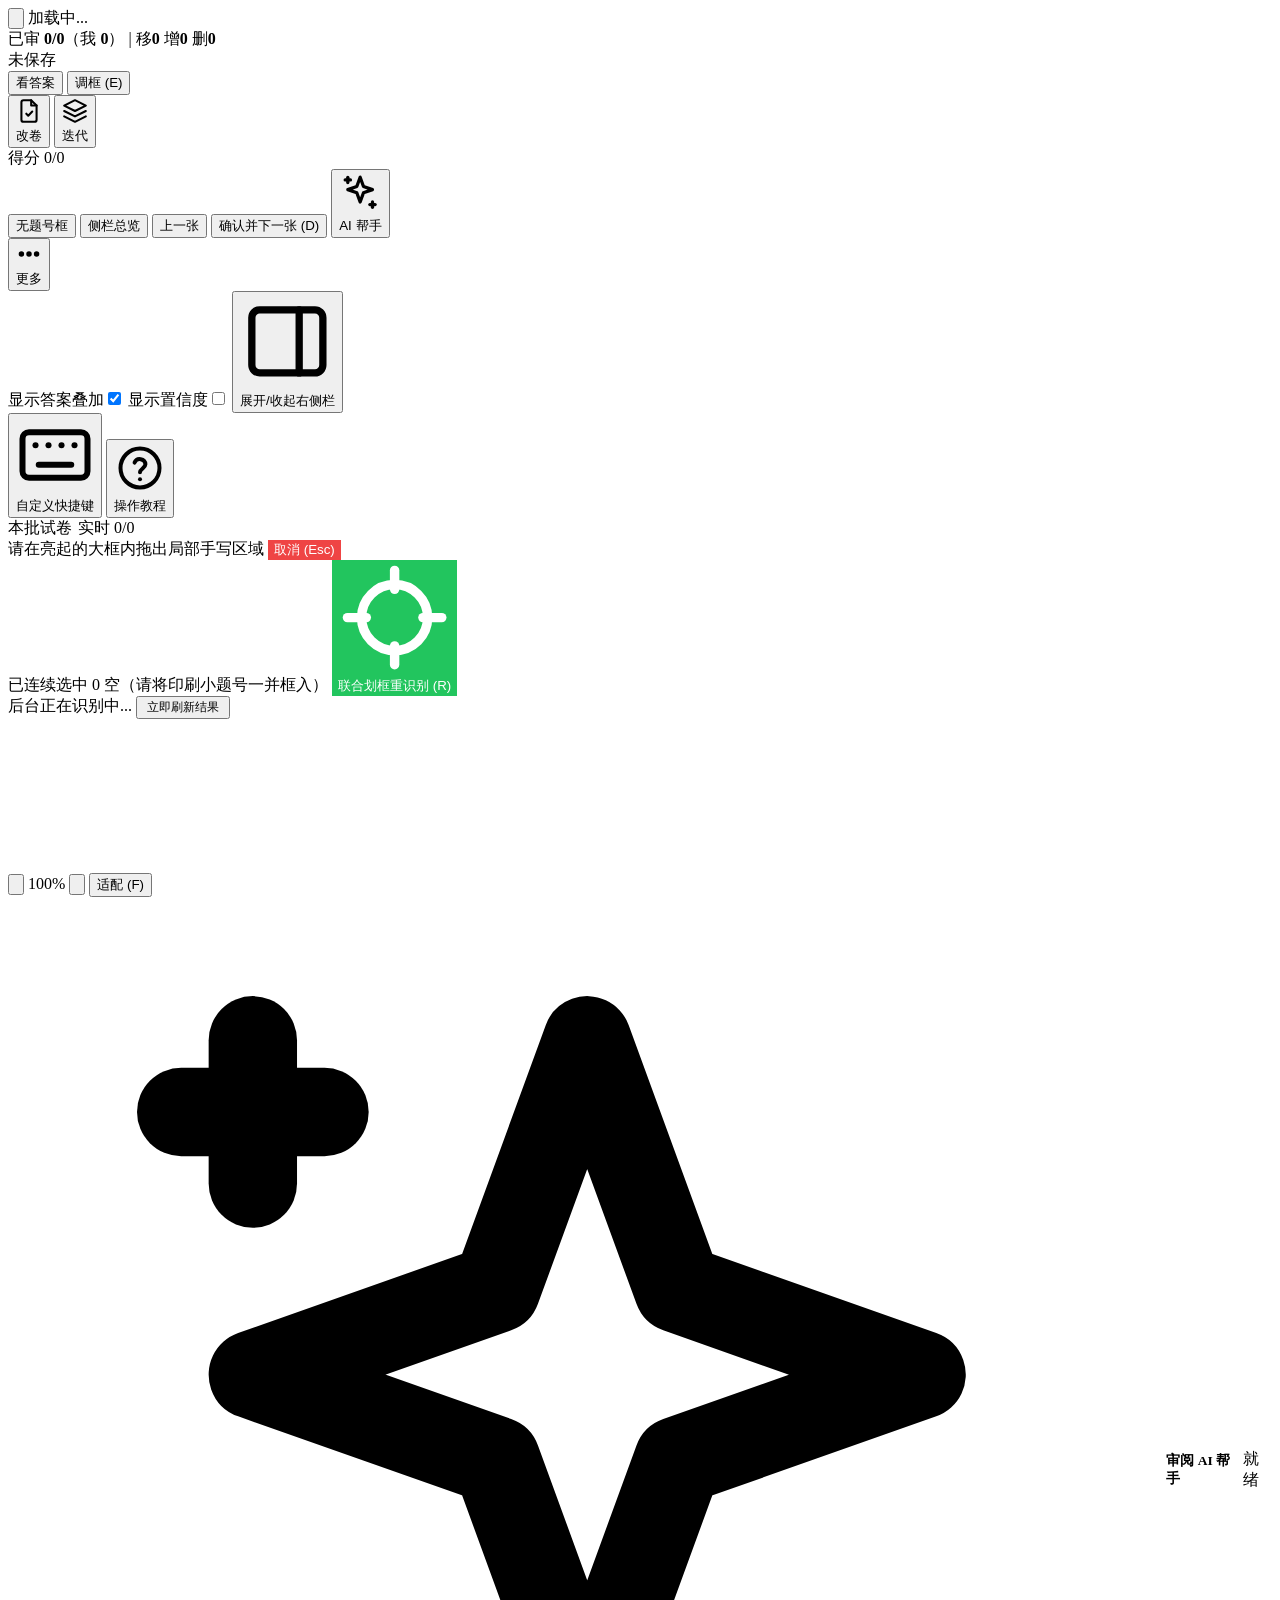
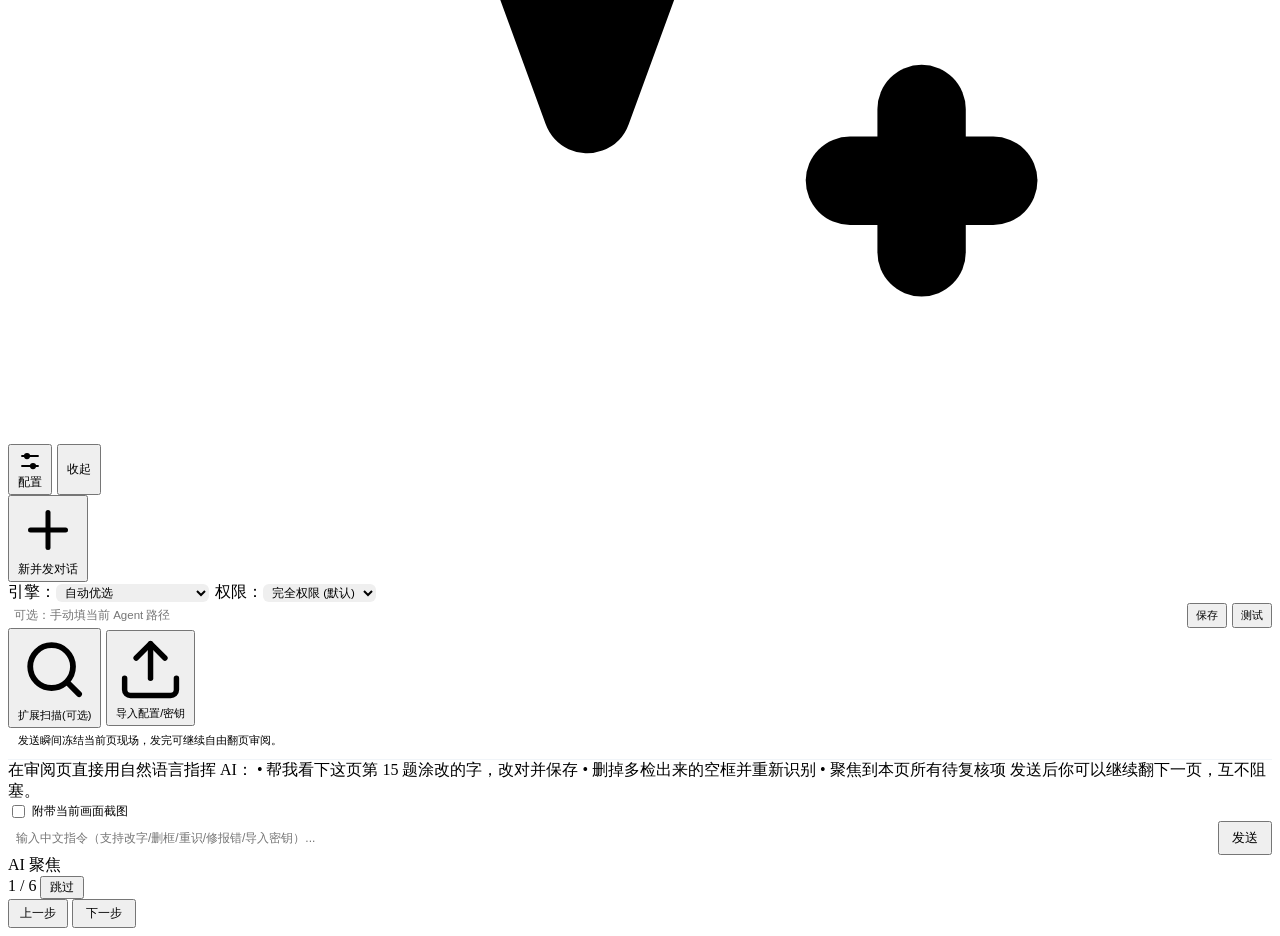
==== commit 91e38bfb: "style(review): unify 3-layer semantic color palette (neutral skeleton, pine/emerald grading, blue it" ====
--- a/apps/review/index.html
+++ b/apps/review/index.html
@@ -43,7 +43,7 @@
       <button id="btnExportCsv" style="display:none;" title="导出整批成绩汇总 CSV"><svg class="ui-ico" viewBox="0 0 24 24" fill="none" stroke="currentColor" stroke-width="1.85" stroke-linecap="round" stroke-linejoin="round" aria-hidden="true"><path d="M21 15v4a2 2 0 0 1-2 2H5a2 2 0 0 1-2-2v-4"/><polyline points="7 10 12 15 17 10"/><line x1="12" y1="15" x2="12" y2="3"/></svg><span>成绩</span></button>
       <button id="btnPrev">上一张</button>
       <button class="btn-primary" id="btnSubmitNext">确认并下一张 (D)</button>
-      <button class="btn-ai-soft" id="btnReviewAi" title="全局 AI 帮手（同构改题/调框/导入配置/离屏截图，不阻塞审阅）"><svg class="ui-ico" viewBox="0 0 24 24" fill="none" stroke="currentColor" stroke-width="1.85" stroke-linecap="round" stroke-linejoin="round" aria-hidden="true"><path d="m12 3-1.9 5.2L5 10l5.1 1.8L12 17l1.9-5.2L19 10l-5.1-1.8Z"/><path d="M5 3v3"/><path d="M3.5 4.5h3"/><path d="M19 17v3"/><path d="M17.5 18.5h3"/></svg><span>AI 帮手</span></button>
+      <button class="btn-subtle" id="btnReviewAi" title="全局 AI 帮手（同构改题/调框/导入配置/离屏截图，不阻塞审阅）"><svg class="ui-ico" style="color:var(--accent)" viewBox="0 0 24 24" fill="none" stroke="currentColor" stroke-width="1.85" stroke-linecap="round" stroke-linejoin="round" aria-hidden="true"><path d="m12 3-1.9 5.2L5 10l5.1 1.8L12 17l1.9-5.2L19 10l-5.1-1.8Z"/><path d="M5 3v3"/><path d="M3.5 4.5h3"/><path d="M19 17v3"/><path d="M17.5 18.5h3"/></svg><span>AI 帮手</span></button>
       <div class="more-wrap">
         <button id="btnMoreMenu" title="显示选项、快捷键与教程"><svg class="ui-ico" viewBox="0 0 24 24" fill="none" stroke="currentColor" stroke-width="1.85" stroke-linecap="round" stroke-linejoin="round" aria-hidden="true"><circle cx="5" cy="12" r="1.6" fill="currentColor"/><circle cx="12" cy="12" r="1.6" fill="currentColor"/><circle cx="19" cy="12" r="1.6" fill="currentColor"/></svg><span>更多</span></button>
         <div class="more-menu" id="moreMenu">
@@ -85,6 +85,7 @@
       </div>
       <div class="canvas-host" id="canvasHost">
         <canvas id="paperCanvas"></canvas>
+        <canvas id="fxCanvas"></canvas>
         <div class="overlay-layer" id="overlayLayer"></div>
       </div>
       <div class="canvas-float-bar">
@@ -107,7 +108,7 @@
     <div class="rev-ai-head" id="revAiDrawerHead" title="按住此处拖动位置 · 双击复位">
       <div style="display:flex;align-items:center;gap:6px">
         <span class="rev-ai-grip" aria-hidden="true"><svg class="ui-ico" viewBox="0 0 24 24" fill="none" stroke="currentColor" stroke-width="1.85" aria-hidden="true"><circle cx="9" cy="6" r="1.2" fill="currentColor"/><circle cx="15" cy="6" r="1.2" fill="currentColor"/><circle cx="9" cy="12" r="1.2" fill="currentColor"/><circle cx="15" cy="12" r="1.2" fill="currentColor"/><circle cx="9" cy="18" r="1.2" fill="currentColor"/><circle cx="15" cy="18" r="1.2" fill="currentColor"/></svg></span>
-        <svg class="ui-ico" style="color:#2563eb" viewBox="0 0 24 24" fill="none" stroke="currentColor" stroke-width="1.85" stroke-linecap="round" stroke-linejoin="round" aria-hidden="true"><path d="m12 3-1.9 5.2L5 10l5.1 1.8L12 17l1.9-5.2L19 10l-5.1-1.8Z"/><path d="M5 3v3"/><path d="M3.5 4.5h3"/><path d="M19 17v3"/><path d="M17.5 18.5h3"/></svg>
+        <svg class="ui-ico" style="color:var(--accent)" viewBox="0 0 24 24" fill="none" stroke="currentColor" stroke-width="1.85" stroke-linecap="round" stroke-linejoin="round" aria-hidden="true"><path d="m12 3-1.9 5.2L5 10l5.1 1.8L12 17l1.9-5.2L19 10l-5.1-1.8Z"/><path d="M5 3v3"/><path d="M3.5 4.5h3"/><path d="M19 17v3"/><path d="M17.5 18.5h3"/></svg>
         <strong style="font-size:13.5px">审阅 AI 帮手</strong>
         <span class="badge badge-todo" id="revAiBadge">就绪</span>
       </div>
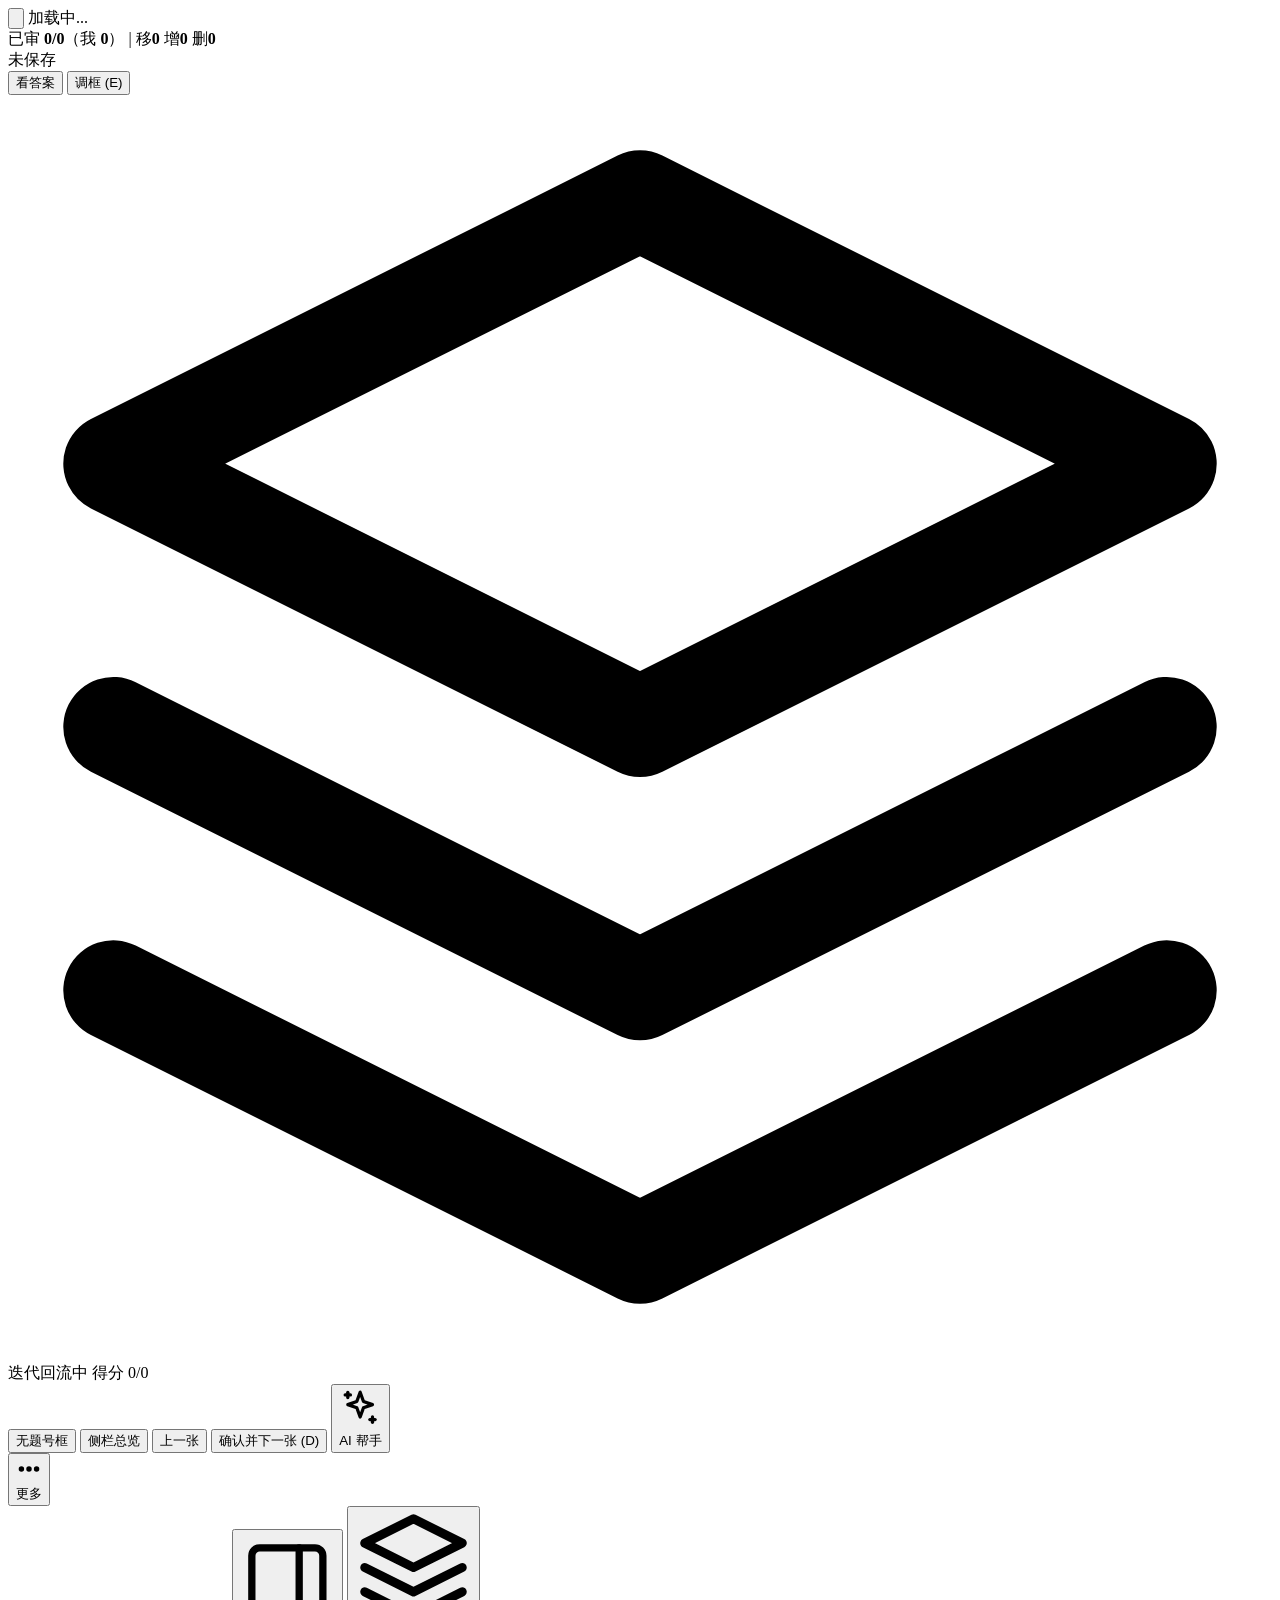
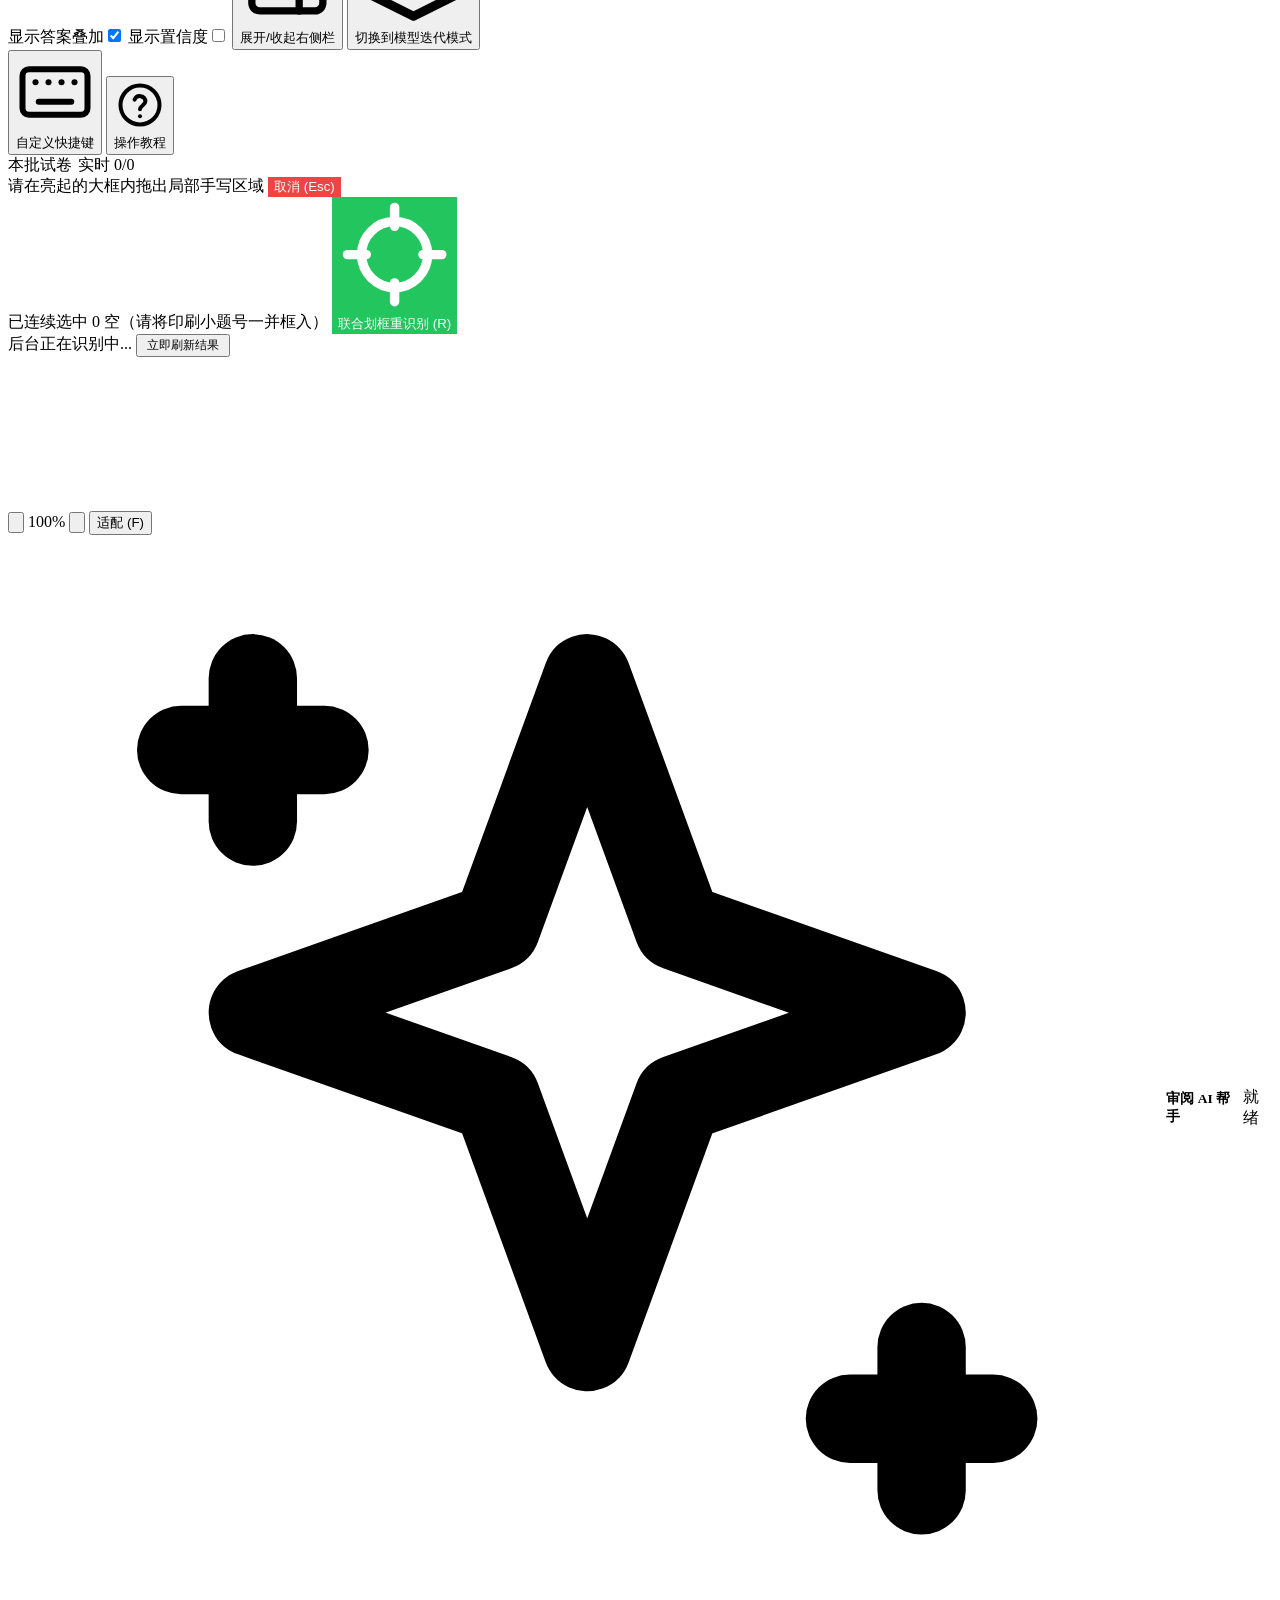
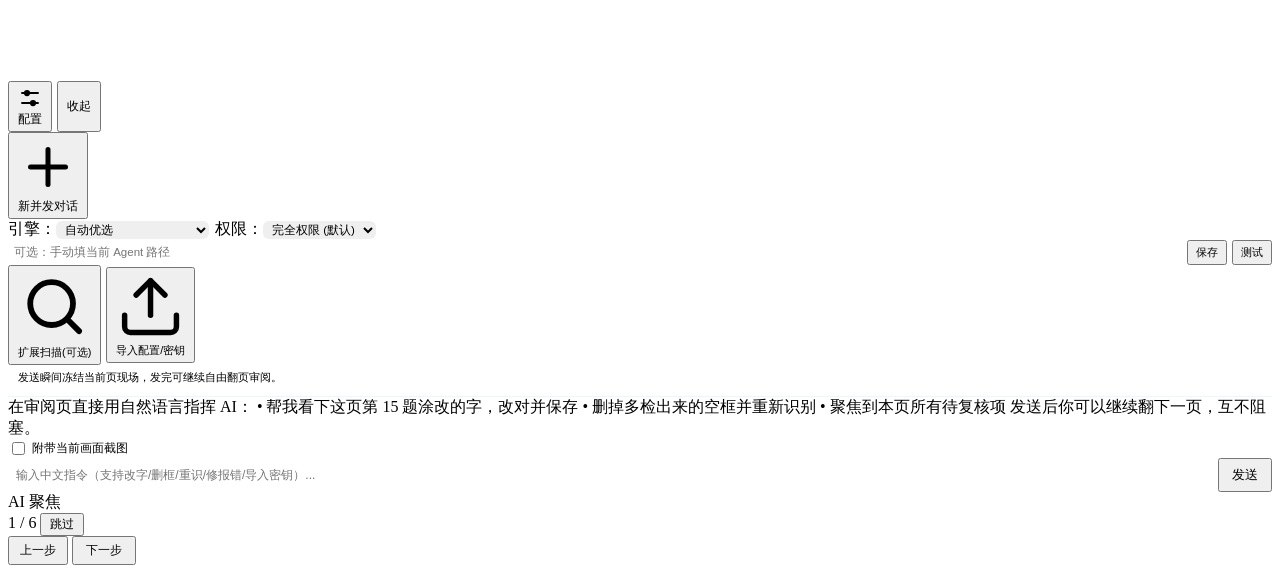
==== commit 98d0bd4d: "feat(review): remove redundant topbar work-mode switch and implement full M1/M2/M3 training-folder s" ====
--- a/apps/review/index.html
+++ b/apps/review/index.html
@@ -28,11 +28,7 @@
         <button class="mode-btn active" id="btnModeView">看答案</button>
         <button class="mode-btn" id="btnModeEdit">调框 (E)</button>
       </div>
-      <div class="work-pill" id="revWorkPill" data-work="grading" title="切换「改试卷模式」与「模型迭代模式」（同步 8888 工作台）">
-        <span class="work-pill-thumb"></span>
-        <button class="work-pill-btn active" type="button" data-work="grading"><svg class="ui-ico ui-ico-sm" viewBox="0 0 24 24" fill="none" stroke="currentColor" stroke-width="1.9" stroke-linecap="round" stroke-linejoin="round" aria-hidden="true"><path d="M14 2H7a2 2 0 0 0-2 2v16a2 2 0 0 0 2 2h10a2 2 0 0 0 2-2V7Z"/><path d="M14 2v5h5"/><path d="m9.5 14.5 1.8 1.8 3.7-3.8"/></svg><span>改卷</span></button>
-        <button class="work-pill-btn" type="button" data-work="iteration"><svg class="ui-ico ui-ico-sm" viewBox="0 0 24 24" fill="none" stroke="currentColor" stroke-width="1.9" stroke-linecap="round" stroke-linejoin="round" aria-hidden="true"><polygon points="12 2 2 7 12 12 22 7 12 2"/><polyline points="2 12 12 17 22 12"/><polyline points="2 17 12 22 22 17"/></svg><span>迭代</span></button>
-      </div>
+      <span class="iter-mode-badge" id="iterModeBadge"><svg class="ui-ico ui-ico-sm" viewBox="0 0 24 24" fill="none" stroke="currentColor" stroke-width="1.9" stroke-linecap="round" stroke-linejoin="round" aria-hidden="true"><polygon points="12 2 2 7 12 12 22 7 12 2"/><polyline points="2 12 12 17 22 12"/><polyline points="2 17 12 22 22 17"/></svg><span>迭代回流中</span></span>
       <span class="score-pill" id="topScorePill" title="当前页自动判分汇总">得分 0/0</span>
     </div>
 
@@ -50,6 +46,7 @@
           <label class="more-item"><span>显示答案叠加</span><input type="checkbox" id="chkOverlay" checked></label>
           <label class="more-item"><span>显示置信度</span><input type="checkbox" id="chkConf"></label>
           <button class="more-item" id="btnToggleRight" type="button"><span class="more-item-label"><svg class="ui-ico" viewBox="0 0 24 24" fill="none" stroke="currentColor" stroke-width="1.85" stroke-linecap="round" stroke-linejoin="round" aria-hidden="true"><rect x="3" y="4" width="18" height="16" rx="2"/><line x1="15" y1="4" x2="15" y2="20"/></svg>展开/收起右侧栏</span></button>
+          <button class="more-item" id="btnSwitchWorkMode" type="button"><span class="more-item-label"><svg class="ui-ico" viewBox="0 0 24 24" fill="none" stroke="currentColor" stroke-width="1.85" stroke-linecap="round" stroke-linejoin="round" aria-hidden="true"><polygon points="12 2 2 7 12 12 22 7 12 2"/><polyline points="2 12 12 17 22 12"/><polyline points="2 17 12 22 22 17"/></svg><span id="btnSwitchWorkModeLabel">切换到模型迭代模式</span></span></button>
           <div class="more-sep"></div>
           <button class="more-item" id="btnKeybinds" type="button"><span class="more-item-label"><svg class="ui-ico" viewBox="0 0 24 24" fill="none" stroke="currentColor" stroke-width="1.85" stroke-linecap="round" stroke-linejoin="round" aria-hidden="true"><rect x="2" y="5" width="20" height="14" rx="2"/><line x1="6" y1="9" x2="6.01" y2="9"/><line x1="10" y1="9" x2="10.01" y2="9"/><line x1="14" y1="9" x2="14.01" y2="9"/><line x1="18" y1="9" x2="18.01" y2="9"/><line x1="7" y1="15" x2="17" y2="15"/></svg>自定义快捷键</span></button>
           <button class="more-item" id="btnGuide" type="button"><span class="more-item-label"><svg class="ui-ico" viewBox="0 0 24 24" fill="none" stroke="currentColor" stroke-width="1.85" stroke-linecap="round" stroke-linejoin="round" aria-hidden="true"><circle cx="12" cy="12" r="9"/><path d="M9.5 9.5a2.6 2.6 0 0 1 5 .8c0 1.7-2.5 2.1-2.5 3.7"/><line x1="12" y1="17.2" x2="12.01" y2="17.2"/></svg>操作教程</span></button>
@@ -211,6 +208,7 @@
     </div>
   </div>
 
+  <div class="rev-hover-tip" id="revHoverTip" role="tooltip" aria-hidden="true"></div>
   <div class="toast" id="toast"></div>
 
 <script src="/asset/vendor/katex/katex.min.js"></script>
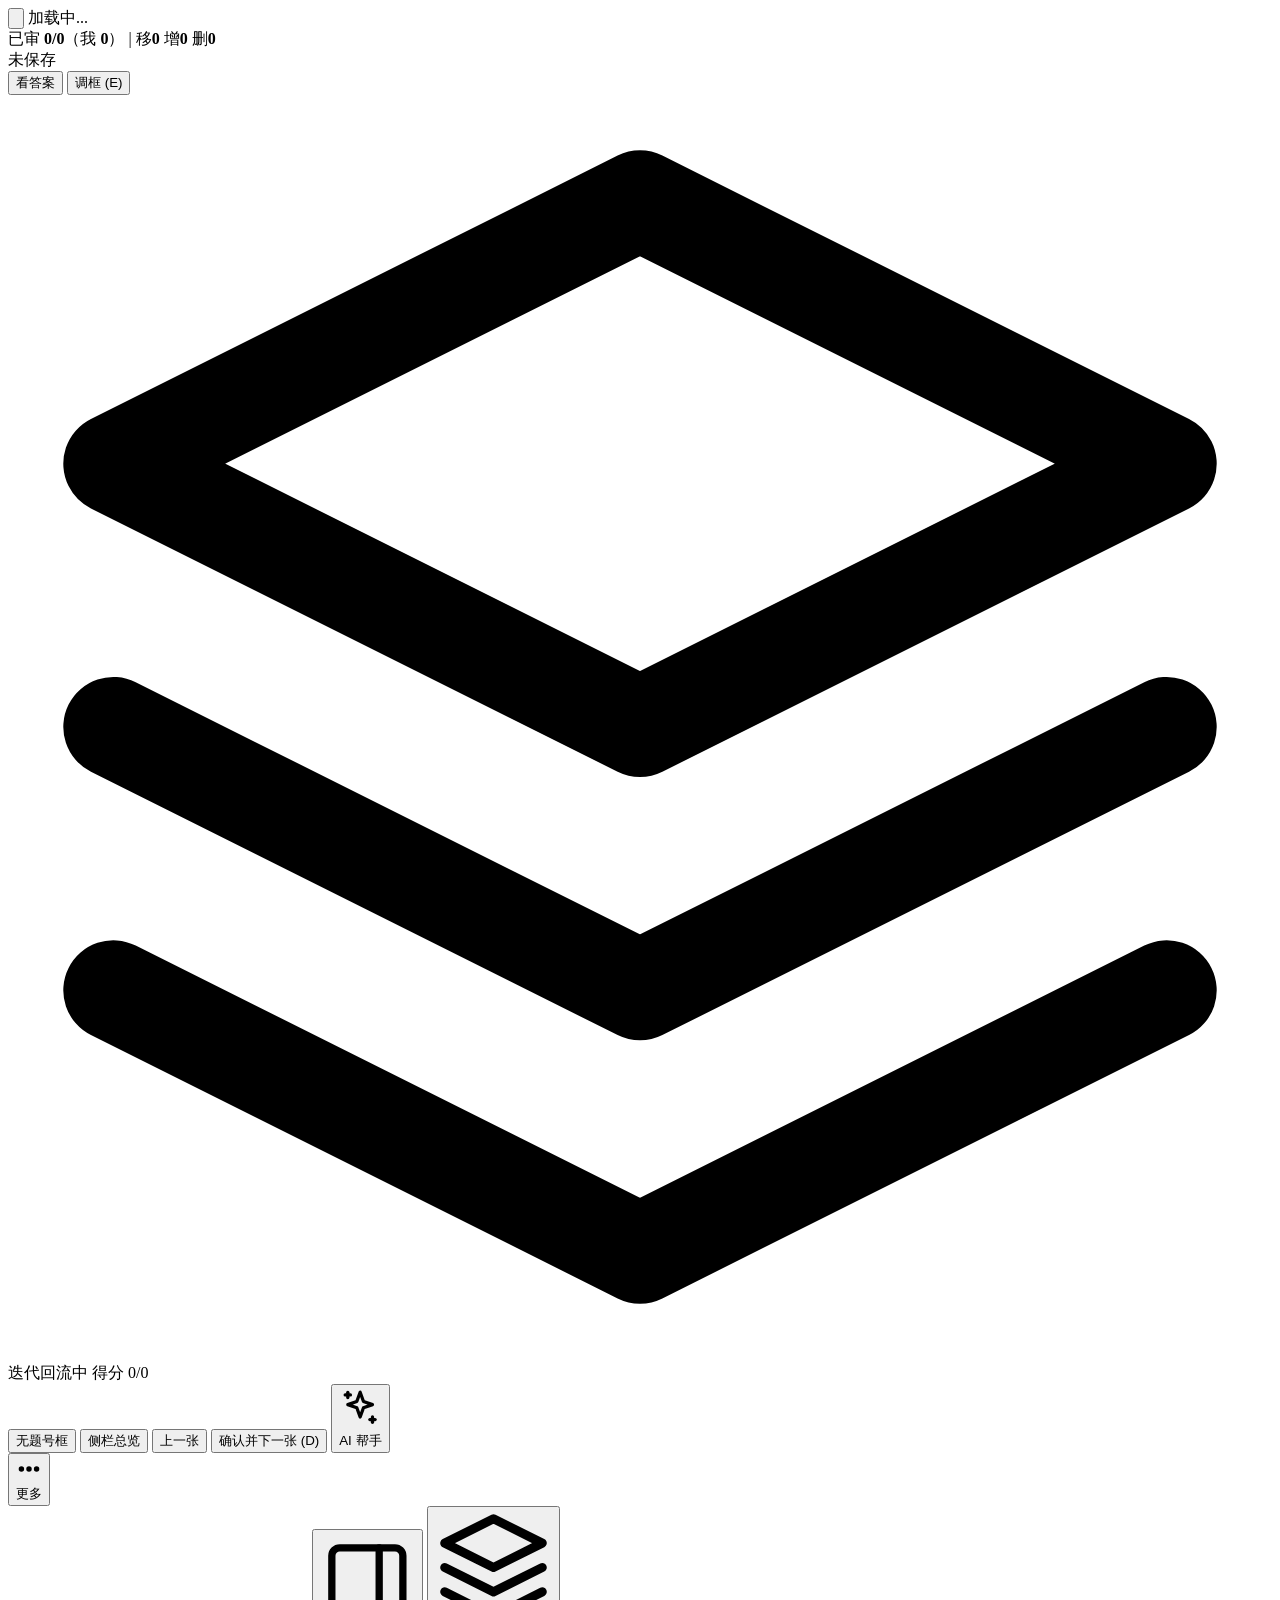
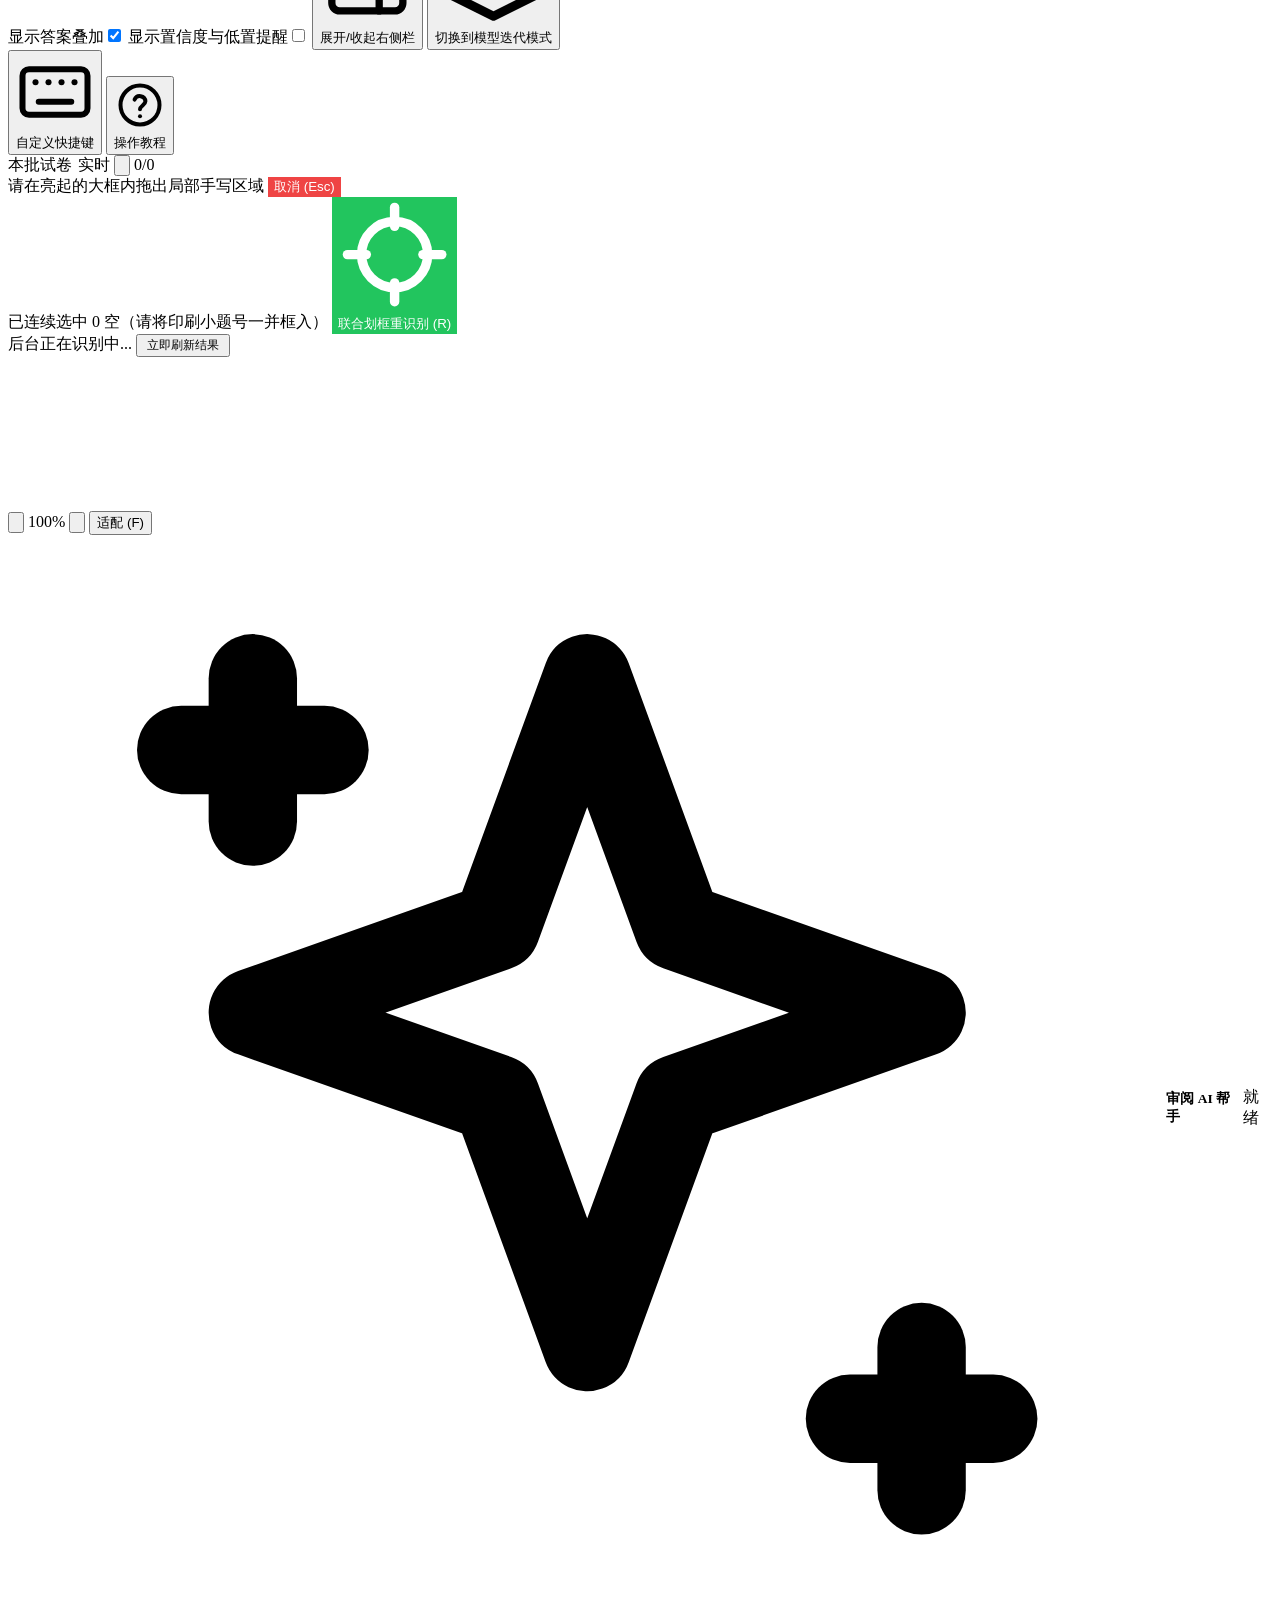
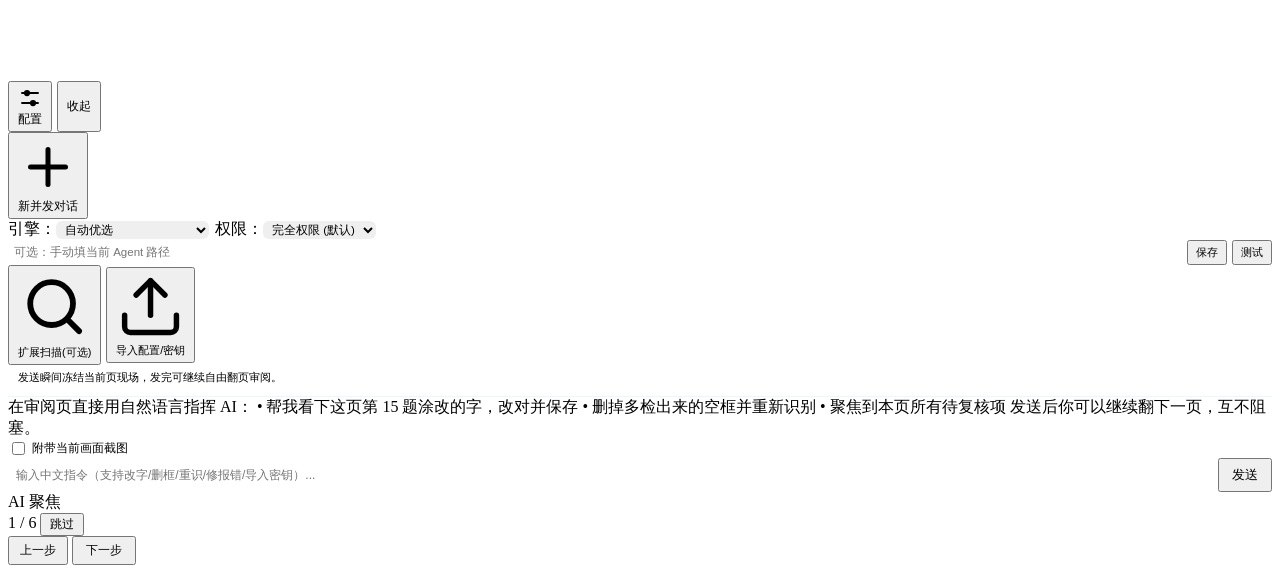
==== commit 28116aca: "feat(review): unify optional confidence and low-conf toggle with clean reviewed list" ====
--- a/apps/review/index.html
+++ b/apps/review/index.html
@@ -44,7 +44,7 @@
         <button id="btnMoreMenu" title="显示选项、快捷键与教程"><svg class="ui-ico" viewBox="0 0 24 24" fill="none" stroke="currentColor" stroke-width="1.85" stroke-linecap="round" stroke-linejoin="round" aria-hidden="true"><circle cx="5" cy="12" r="1.6" fill="currentColor"/><circle cx="12" cy="12" r="1.6" fill="currentColor"/><circle cx="19" cy="12" r="1.6" fill="currentColor"/></svg><span>更多</span></button>
         <div class="more-menu" id="moreMenu">
           <label class="more-item"><span>显示答案叠加</span><input type="checkbox" id="chkOverlay" checked></label>
-          <label class="more-item"><span>显示置信度</span><input type="checkbox" id="chkConf"></label>
+          <label class="more-item"><span>显示置信度与低置提醒</span><input type="checkbox" id="chkConf"></label>
           <button class="more-item" id="btnToggleRight" type="button"><span class="more-item-label"><svg class="ui-ico" viewBox="0 0 24 24" fill="none" stroke="currentColor" stroke-width="1.85" stroke-linecap="round" stroke-linejoin="round" aria-hidden="true"><rect x="3" y="4" width="18" height="16" rx="2"/><line x1="15" y1="4" x2="15" y2="20"/></svg>展开/收起右侧栏</span></button>
           <button class="more-item" id="btnSwitchWorkMode" type="button"><span class="more-item-label"><svg class="ui-ico" viewBox="0 0 24 24" fill="none" stroke="currentColor" stroke-width="1.85" stroke-linecap="round" stroke-linejoin="round" aria-hidden="true"><polygon points="12 2 2 7 12 12 22 7 12 2"/><polyline points="2 12 12 17 22 12"/><polyline points="2 17 12 22 22 17"/></svg><span id="btnSwitchWorkModeLabel">切换到模型迭代模式</span></span></button>
           <div class="more-sep"></div>
@@ -60,7 +60,10 @@
     <aside class="sidebar-left" id="sidebarLeft">
       <div class="side-head">
         <span style="display:inline-flex;align-items:center;gap:6px;">本批试卷 <span id="liveSyncDot" title="每 3 秒自动同步多人审阅进度与锁定状态" class="live-sync-tag"><i class="status-dot ok"></i>实时</span></span>
-        <span id="leftSummary">0/0</span>
+        <span class="side-head-right">
+          <button type="button" id="btnToggleConfLeft" class="side-conf-btn" aria-pressed="false" title="显示或隐藏置信度与低置提醒"><svg class="ui-ico ui-ico-xs" viewBox="0 0 24 24" fill="none" stroke="currentColor" stroke-width="2" stroke-linecap="round" stroke-linejoin="round" aria-hidden="true"><path d="M10.29 3.86 1.82 18a2 2 0 0 0 1.71 3h16.94a2 2 0 0 0 1.71-3L13.71 3.86a2 2 0 0 0-3.42 0z"/><line x1="12" y1="9" x2="12" y2="13"/><line x1="12" y1="17" x2="12.01" y2="17"/></svg></button>
+          <span id="leftSummary">0/0</span>
+        </span>
       </div>
       <div class="page-list" id="pageList"></div>
     </aside>
